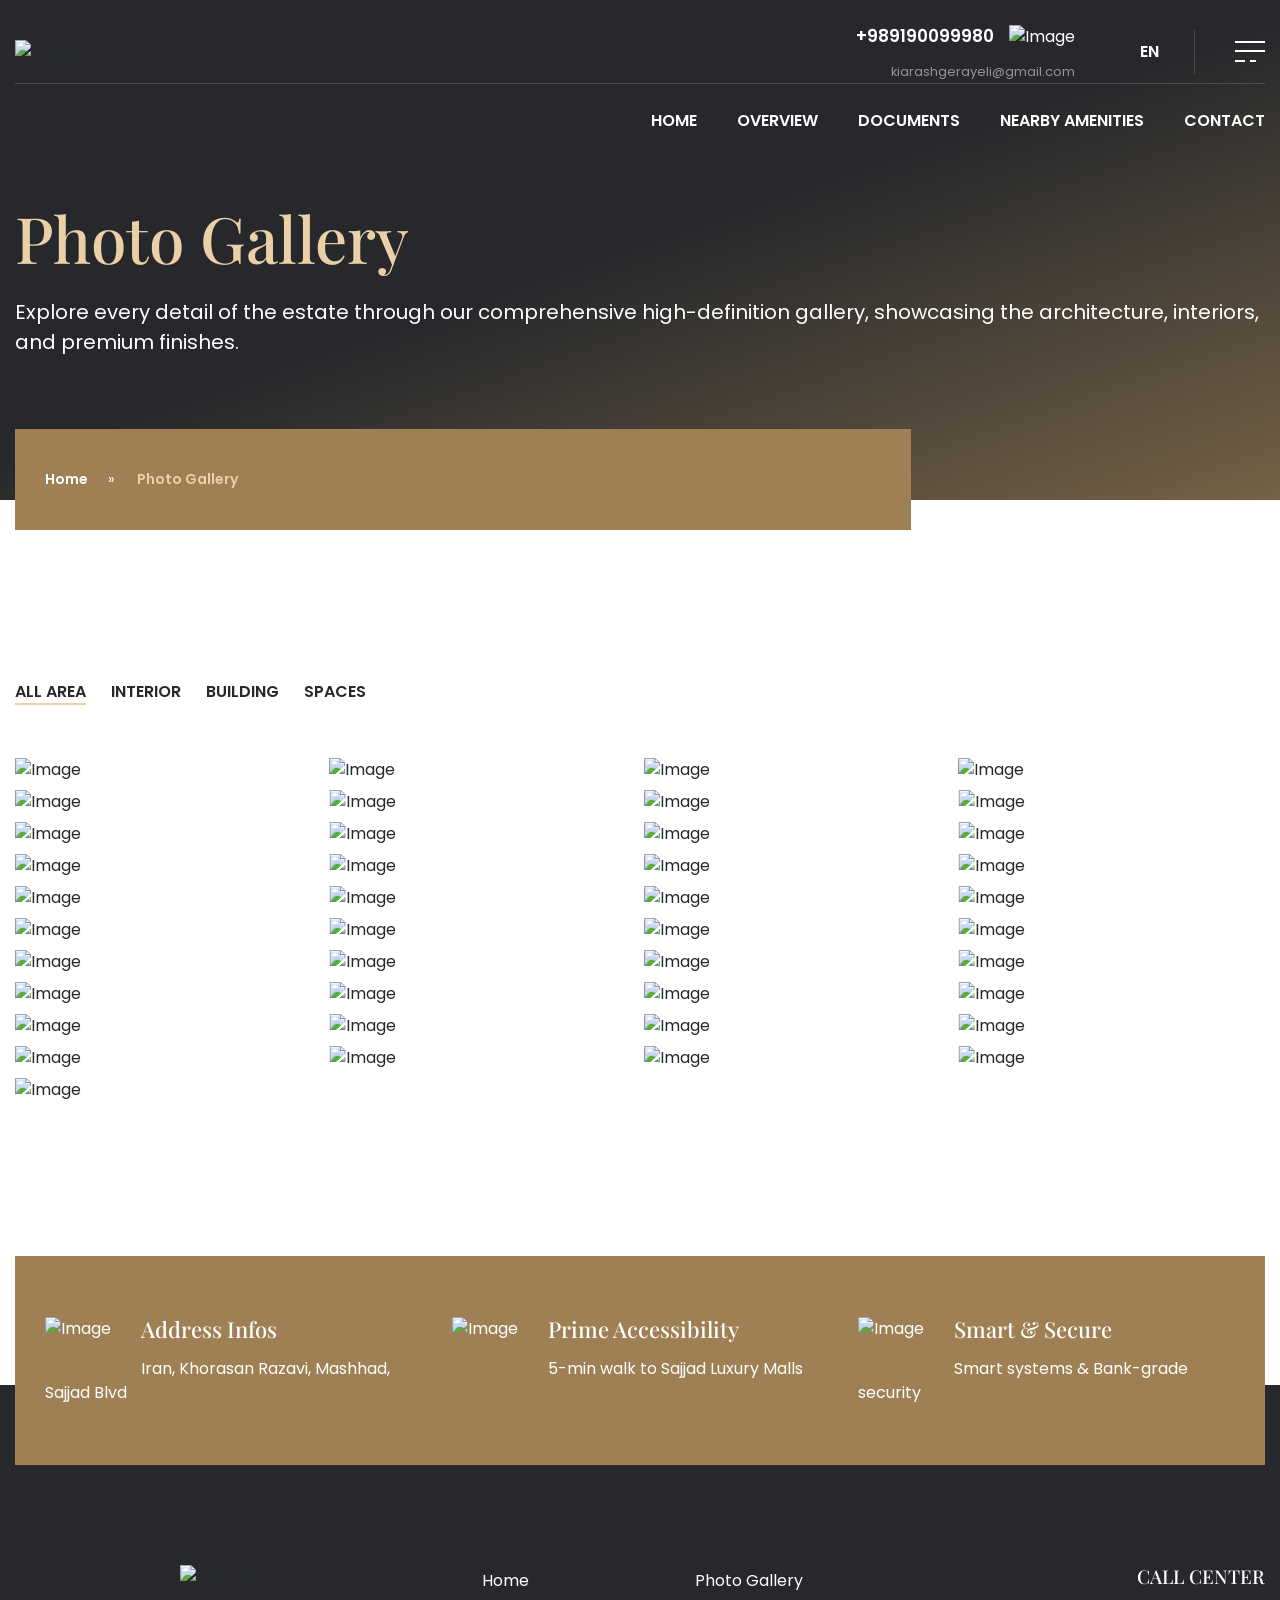
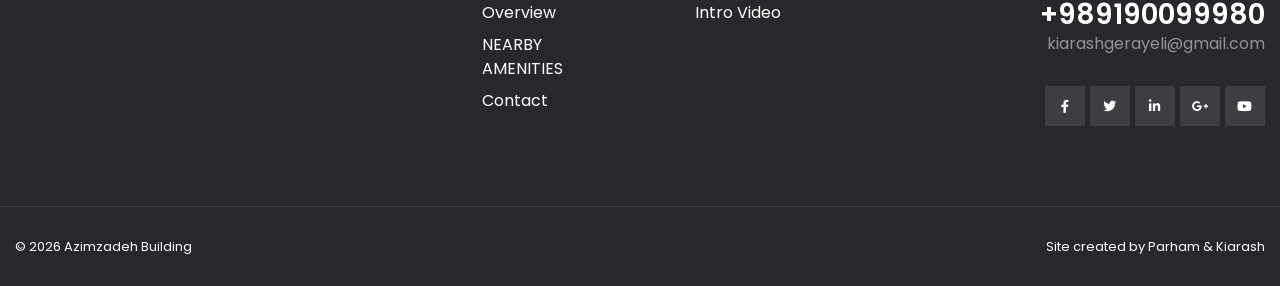
==== gallery/index.html @ 750ecc9c "init project" ====
<!doctype html>
<html lang="en">
  <head>
    <meta charset="utf-8" />
    <meta
      name="viewport"
      content="width=device-width, initial-scale=1, shrink-to-fit=no"
    />
    <meta name="format-detection" content="telephone=no" />
    <meta name="theme-color" content="#282828" />
    <title>
      Azimzadeh Building | Luxury 4 Bedroom Duplex House in Sajjad Blvd, Mashhad
    </title>
    <meta name="author" content="Azimzadeh Building" />
    <meta
      name="description"
      content="520m² luxury duplex house in Sajjad Blvd, Mashhad. 4 bedrooms, Jacuzzi, spa, steam & dry sauna, private gym, roof garden, elevator, BMS smart system, CCTV, double glazed windows and premium European materials."
    />
    <meta
      name="keywords"
      content="خانه لوکس مشهد, خانه در بلوار سجاد, دوبلکس لاکچری مشهد, ویلا چهار خوابه مشهد, املاک لوکس مشهد, خانه هوشمند BMS, خانه با جکوزی و سونا, روف گاردن مشهد, خرید خانه در سجاد, Luxury house Mashhad, Sajjad Blvd duplex, Mashhad real estate"
    />

    <!-- FAVICON FILES -->
    <link
      rel="icon"
      type="image/png"
      href="ico/favicon-96x96.png"
      sizes="96x96"
    />
    <link rel="icon" type="image/svg+xml" href="ico/favicon.svg" />
    <link rel="shortcut icon" href="ico/favicon.ico" />
    <link
      rel="apple-touch-icon"
      sizes="180x180"
      href="ico/apple-touch-icon.png"
    />
    <meta name="apple-mobile-web-app-title" content="Azimzadeh Building" />
    <link rel="manifest" href="ico/site.webmanifest" />

    <!-- CSS FILES -->
    <link rel="stylesheet" href="/css/fontawesome.min.css" />
    <link rel="stylesheet" href="/css/animate.min.css" />
    <link rel="stylesheet" href="/css/fancybox.min.css" />
    <link rel="stylesheet" href="/css/odometer.min.css" />
    <link rel="stylesheet" href="/css/swiper.min.css" />
    <link rel="stylesheet" href="/css/bootstrap.min.css" />
    <link rel="stylesheet" href="/css/style.css" />
  </head>
  <body>
    <div class="preloader">
      <div class="layer"></div>
      <!-- end layer -->
      <div class="inner">
        <figure><img src="/images/preloader.gif" alt="Image" /></figure>
        <p>
          <span class="text-rotater" data-text="Azimzadeh Building"
            >Loading</span
          >
        </p>
      </div>
      <!-- end inner -->
    </div>
    <!-- end prelaoder -->
    <div class="transition-overlay">
      <div class="layer"></div>
    </div>
    <!-- end transition-overlay -->

    <div class="side-navigation">
      <div class="menu">
        <ul>
          <li><a href="/">HOME</a></li>
          <li><a href="/overview/">OVERVIEW</a></li>
          <li>
            <a href="#">DOCUMENTS</a>
            <ul>
              <li><a href="/gallery/">Photo Gallery</a></li>
              <li><a href="/intro_video/">Intro Video</a></li>
            </ul>
          </li>
          <li><a href="/nearby_amenities/">NEARBY AMENITIES</a></li>
          <li><a href="/contact/">CONTACT</a></li>
        </ul>
      </div>
      <!-- end menu -->
      <div class="side-content">
        <figure class="text-center">
          <img
            src="/images/logo_azimzadeh_transparent_white.png"
            style="width: 200px; height: 200px"
            alt="Image"
          />
        </figure>
        <address>Iran, Khorasan Razavi, Mashhad, Sajjad Blvd</address>
        <h6>+989190099980</h6>
        <p><a>kiarashgerayeli@gmail.com</a></p>
        <ul class="social-media">
          <li>
            <a href="#"><i class="fab fa-facebook-f"></i></a>
          </li>
          <li>
            <a href="#"><i class="fab fa-twitter"></i></a>
          </li>
          <li>
            <a href="#"><i class="fab fa-linkedin-in"></i></a>
          </li>
          <li>
            <a href="#"><i class="fab fa-google-plus-g"></i></a>
          </li>
          <li>
            <a href="#"><i class="fab fa-youtube"></i></a>
          </li>
        </ul>
        <small>© 2026 Azimzadeh Building</small>
      </div>
      <!-- end side-content -->
    </div>
    <!-- end side-navigation -->
    <nav class="navbar">
      <div class="container">
        <div class="upper-side pb-0">
          <div class="logo">
            <a href="/"
              ><img
                src="/images/logo_azimzadeh_transparent_white.png"
                style="width: 120px; height: 120px"
                alt="Image"
            /></a>
          </div>
          <!-- end logo -->
          <div class="phone-email">
            <img src="/images/icon-phone.png" alt="Image" />
            <h4>+989190099980</h4>
            <small><a>kiarashgerayeli@gmail.com</a></small>
          </div>
          <!-- end phone -->
          <div class="language"><a href="#">EN</a></div>
          <!-- end language -->
          <div class="hamburger">
            <span></span> <span></span> <span></span><span></span>
          </div>
          <!-- end hamburger -->
        </div>
        <!-- end upper-side -->
        <div class="menu">
          <ul>
            <li><a href="/">HOME</a></li>
            <li><a href="/overview/">OVERVIEW</a></li>
            <li>
              <a href="#">DOCUMENTS</a>
              <ul>
                <li><a href="/gallery/">Photo Gallery</a></li>
                <li><a href="/intro_video/">Intro Video</a></li>
              </ul>
            </li>
            <li><a href="/nearby_amenities/">NEARBY AMENITIES</a></li>
            <li><a href="/contact/">CONTACT</a></li>
          </ul>
        </div>
        <!-- end menu -->
      </div>
      <!-- end container -->
    </nav>
    <!-- end navbar -->

    <!-- end navbar -->
    <header
      class="page-header"
      data-background="/images/gallery-header.jpg"
      data-stellar-background-ratio="1.15"
    >
      <div class="container">
        <h1>Photo Gallery</h1>
        <p>
          Explore every detail of the estate through our comprehensive
          high-definition gallery, showcasing the architecture, interiors, and
          premium finishes.
        </p>
        <ol class="breadcrumb">
          <li class="breadcrumb-item"><a href="#">Home</a></li>
          <li class="breadcrumb-item active" aria-current="page">
            Photo Gallery
          </li>
        </ol>
      </div>
      <!-- end container -->
    </header>
    <!-- end page-header -->
    <section class="photo-gallery">
      <div class="container">
        <div class="row">
          <div class="col-12">
            <ul class="gallery-filter">
              <li>
                <a href="javascript:void(0);" data-filter="*" class="current"
                  >ALL AREA</a
                >
              </li>
              <li>
                <a href="javascript:void(0);" data-filter=".one">INTERIOR</a>
              </li>
              <li>
                <a href="javascript:void(0);" data-filter=".two">BUILDING</a>
              </li>
              <li>
                <a href="javascript:void(0);" data-filter=".three">SPACES</a>
              </li>
            </ul>
            <ul class="gallery">
              <li class="one">
                <a href="/images/buidling_images/inside-1.webp" data-fancybox
                  ><img
                    src="/images/buidling_images/inside-1.webp"
                    alt="Image"
                    loading="lazy"
                /></a>
              </li>
              <li class="two">
                <a href="/images/buidling_images/outside-1.webp" data-fancybox
                  ><img
                    src="/images/buidling_images/outside-1.webp"
                    alt="Image"
                    loading="lazy"
                /></a>
              </li>
              <li class="three">
                <a href="/images/buidling_images/bedroom-1.webp" data-fancybox
                  ><img
                    src="/images/buidling_images/bedroom-1.webp"
                    alt="Image"
                    loading="lazy"
                /></a>
              </li>
              <li class="one">
                <a href="/images/buidling_images/inside-2.webp" data-fancybox
                  ><img
                    src="/images/buidling_images/inside-2.webp"
                    alt="Image"
                    loading="lazy"
                /></a>
              </li>
              <li class="two">
                <a href="/images/buidling_images/outside-2.webp" data-fancybox
                  ><img
                    src="/images/buidling_images/outside-2.webp"
                    alt="Image"
                    loading="lazy"
                /></a>
              </li>
              <li class="three">
                <a href="/images/buidling_images/bathroom-1.webp" data-fancybox
                  ><img
                    src="/images/buidling_images/bathroom-1.webp"
                    alt="Image"
                    loading="lazy"
                /></a>
              </li>
              <li class="two">
                <a href="/images/buidling_images/outside-3.webp" data-fancybox
                  ><img
                    src="/images/buidling_images/outside-3.webp"
                    alt="Image"
                    loading="lazy"
                /></a>
              </li>
              <li class="one">
                <a href="/images/buidling_images/inside-3.webp" data-fancybox
                  ><img
                    src="/images/buidling_images/inside-3.webp"
                    alt="Image"
                    loading="lazy"
                /></a>
              </li>
              <li class="three">
                <a
                  href="/images/buidling_images/powerhouese-1.webp"
                  data-fancybox
                  ><img
                    src="/images/buidling_images/powerhouese-1.webp"
                    alt="Image"
                    loading="lazy"
                /></a>
              </li>
              <li class="three">
                <a
                  href="/images/buidling_images/powerhouese-2.webp"
                  data-fancybox
                  ><img
                    src="/images/buidling_images/powerhouese-2.webp"
                    alt="Image"
                    loading="lazy"
                /></a>
              </li>
              <li class="one">
                <a href="/images/buidling_images/inside-4.webp" data-fancybox
                  ><img
                    src="/images/buidling_images/inside-4.webp"
                    alt="Image"
                    loading="lazy"
                /></a>
              </li>
              <li class="two">
                <a href="/images/buidling_images/outside-4.webp" data-fancybox
                  ><img
                    src="/images/buidling_images/outside-4.webp"
                    alt="Image"
                    loading="lazy"
                /></a>
              </li>
              <li class="three">
                <a href="/images/buidling_images/bedroom-2.webp" data-fancybox
                  ><img
                    src="/images/buidling_images/bedroom-2.webp"
                    alt="Image"
                    loading="lazy"
                /></a>
              </li>
              <li class="three">
                <a href="/images/buidling_images/kitchen-1.webp" data-fancybox
                  ><img
                    src="/images/buidling_images/kitchen-1.webp"
                    alt="Image"
                    loading="lazy"
                /></a>
              </li>
              <li class="three">
                <a href="/images/buidling_images/kitchen-2.webp" data-fancybox
                  ><img
                    src="/images/buidling_images/kitchen-2.webp"
                    alt="Image"
                    loading="lazy"
                /></a>
              </li>
              <li class="one">
                <a href="/images/buidling_images/inside-5.webp" data-fancybox
                  ><img
                    src="/images/buidling_images/inside-5.webp"
                    alt="Image"
                    loading="lazy"
                /></a>
              </li>
              <li class="two">
                <a href="/images/buidling_images/outside-5.webp" data-fancybox
                  ><img
                    src="/images/buidling_images/outside-5.webp"
                    alt="Image"
                    loading="lazy"
                /></a>
              </li>
              <li class="one">
                <a href="/images/buidling_images/inside-6.webp" data-fancybox
                  ><img
                    src="/images/buidling_images/inside-6.webp"
                    alt="Image"
                    loading="lazy"
                /></a>
              </li>
              <li class="three">
                <a href="/images/buidling_images/bathroom-2.webp" data-fancybox
                  ><img
                    src="/images/buidling_images/bathroom-2.webp"
                    alt="Image"
                    loading="lazy"
                /></a>
              </li>
              <li class="three">
                <a href="/images/buidling_images/parking-1.webp" data-fancybox
                  ><img
                    src="/images/buidling_images/parking-1.webp"
                    alt="Image"
                    loading="lazy"
                /></a>
              </li>
              <li class="three">
                <a href="/images/buidling_images/balcony-1.webp" data-fancybox
                  ><img
                    src="/images/buidling_images/balcony-1.webp"
                    alt="Image"
                    loading="lazy"
                /></a>
              </li>
              <li class="one">
                <a href="/images/buidling_images/inside-7.webp" data-fancybox
                  ><img
                    src="/images/buidling_images/inside-7.webp"
                    alt="Image"
                    loading="lazy"
                /></a>
              </li>
              <li class="two">
                <a href="/images/buidling_images/outside-6.webp" data-fancybox
                  ><img
                    src="/images/buidling_images/outside-6.webp"
                    alt="Image"
                    loading="lazy"
                /></a>
              </li>
              <li class="two">
                <a href="/images/buidling_images/outside-7.webp" data-fancybox
                  ><img
                    src="/images/buidling_images/outside-7.webp"
                    alt="Image"
                    loading="lazy"
                /></a>
              </li>
              <li class="one">
                <a href="/images/buidling_images/inside-8.webp" data-fancybox
                  ><img
                    src="/images/buidling_images/inside-8.webp"
                    alt="Image"
                    loading="lazy"
                /></a>
              </li>
              <li class="two">
                <a href="/images/buidling_images/outside-8.webp" data-fancybox
                  ><img
                    src="/images/buidling_images/outside-8.webp"
                    alt="Image"
                    loading="lazy"
                /></a>
              </li>
              <li class="one">
                <a href="/images/buidling_images/inside-9.webp" data-fancybox
                  ><img
                    src="/images/buidling_images/inside-9.webp"
                    alt="Image"
                    loading="lazy"
                /></a>
              </li>
              <li class="two">
                <a href="/images/buidling_images/outside-9.webp" data-fancybox
                  ><img
                    src="/images/buidling_images/outside-9.webp"
                    alt="Image"
                    loading="lazy"
                /></a>
              </li>
              <li class="one">
                <a href="/images/buidling_images/inside-10.webp" data-fancybox
                  ><img
                    src="/images/buidling_images/inside-10.webp"
                    alt="Image"
                    loading="lazy"
                /></a>
              </li>
              <li class="two">
                <a href="/images/buidling_images/outside-10.webp" data-fancybox
                  ><img
                    src="/images/buidling_images/outside-10.webp"
                    alt="Image"
                    loading="lazy"
                /></a>
              </li>
              <li class="one">
                <a href="/images/buidling_images/inside-11.webp" data-fancybox
                  ><img
                    src="/images/buidling_images/inside-11.webp"
                    alt="Image"
                    loading="lazy"
                /></a>
              </li>
              <li class="two">
                <a href="/images/buidling_images/outside-11.webp" data-fancybox
                  ><img
                    src="/images/buidling_images/outside-11.webp"
                    alt="Image"
                    loading="lazy"
                /></a>
              </li>
              <li class="one">
                <a href="/images/buidling_images/inside-12.webp" data-fancybox
                  ><img
                    src="/images/buidling_images/inside-12.webp"
                    alt="Image"
                    loading="lazy"
                /></a>
              </li>
              <li class="two">
                <a href="/images/buidling_images/outside-12.webp" data-fancybox
                  ><img
                    src="/images/buidling_images/outside-12.webp"
                    alt="Image"
                    loading="lazy"
                /></a>
              </li>
              <li class="one">
                <a href="/images/buidling_images/inside-13.webp" data-fancybox
                  ><img
                    src="/images/buidling_images/inside-13.webp"
                    alt="Image"
                    loading="lazy"
                /></a>
              </li>
              <li class="two">
                <a href="/images/buidling_images/outside-13.webp" data-fancybox
                  ><img
                    src="/images/buidling_images/outside-13.webp"
                    alt="Image"
                    loading="lazy"
                /></a>
              </li>
              <li class="two">
                <a href="/images/buidling_images/outside-16.webp" data-fancybox
                  ><img
                    src="/images/buidling_images/outside-16.webp"
                    alt="Image"
                    loading="lazy"
                /></a>
              </li>
              <li class="one">
                <a href="/images/buidling_images/inside-14.webp" data-fancybox
                  ><img
                    src="/images/buidling_images/inside-14.webp"
                    alt="Image"
                    loading="lazy"
                /></a>
              </li>
              <li class="two">
                <a href="/images/buidling_images/outside-14.webp" data-fancybox
                  ><img
                    src="/images/buidling_images/outside-14.webp"
                    alt="Image"
                    loading="lazy"
                /></a>
              </li>
              <li class="one">
                <a href="/images/buidling_images/inside-15.webp" data-fancybox
                  ><img
                    src="/images/buidling_images/inside-15.webp"
                    alt="Image"
                    loading="lazy"
                /></a>
              </li>
              <li class="two">
                <a href="/images/buidling_images/outside-15.webp" data-fancybox
                  ><img
                    src="/images/buidling_images/outside-15.webp"
                    alt="Image"
                    loading="lazy"
                /></a>
              </li>
            </ul>
          </div>
          <!-- end col-12 -->
        </div>
        <!-- end row -->
      </div>
      <!-- end container -->
    </section>
    <!-- end photo-gallery -->
    <section class="footer-bar">
      <div class="container">
        <div class="inner wow fadeIn">
          <div class="row">
            <div class="col-lg-4 wow fadeInUp" data-wow-delay="0.05s">
              <figure>
                <img src="/images/footer-icon01.png" alt="Image" />
              </figure>
              <h3>Address Infos</h3>
              <p>Iran, Khorasan Razavi, Mashhad, Sajjad Blvd</p>
            </div>
            <!-- end col-4 -->
            <div class="col-lg-4 wow fadeInUp" data-wow-delay="0.10s">
              <figure>
                <img src="/images/footer-icon02.png" alt="Image" />
              </figure>
              <h3>Prime Accessibility</h3>
              <p>5-min walk to Sajjad Luxury Malls</p>
            </div>
            <!-- end col-4 -->
            <div class="col-lg-4 wow fadeInUp" data-wow-delay="0.15s">
              <figure>
                <img src="/images/footer-icon03.png" alt="Image" />
              </figure>
              <h3>Smart & Secure</h3>
              <p>Smart systems & Bank-grade security</p>
            </div>
            <!-- end col-4 -->
          </div>
          <!-- end row -->
        </div>
        <!-- end inner -->
      </div>
      <!-- end container -->
    </section>
    <!-- end footer-bar -->

    <footer class="footer">
      <div class="container">
        <div class="row">
          <div class="col-lg-4 wow fadeInUp text-center" data-wow-delay="0.05s">
            <img
              src="/images/logo_azimzadeh_transparent_white.png"
              style="width: 250px; height: 250px"
              alt="Image"
              class="logo"
            />
            <!-- end select-box -->
          </div>
          <!-- end col-4 -->
          <div class="col-lg-2 col-md-6 wow fadeInUp" data-wow-delay="0.10s">
            <ul class="footer-menu">
              <li><a href="/">Home</a></li>
              <li><a href="/overview/">Overview</a></li>
              <li><a href="/nearby_amenities/">NEARBY AMENITIES</a></li>
              <li><a href="/contact/">Contact</a></li>
            </ul>
          </div>
          <!-- end col-2 -->
          <div class="col-lg-2 col-md-6 wow fadeInUp" data-wow-delay="0.15s">
            <ul class="footer-menu">
              <li><a href="/gallery/">Photo Gallery</a></li>
              <li><a href="/intro_video/">Intro Video</a></li>
            </ul>
          </div>
          <!-- end col-2 -->
          <div class="col-lg-4 wow fadeInUp" data-wow-delay="0.20s">
            <div class="contact-box">
              <h5>CALL CENTER</h5>
              <h3>+989190099980</h3>
              <p><a>kiarashgerayeli@gmail.com</a></p>
              <ul>
                <li>
                  <a href="#"><i class="fab fa-facebook-f"></i></a>
                </li>
                <li>
                  <a href="#"><i class="fab fa-twitter"></i></a>
                </li>
                <li>
                  <a href="#"><i class="fab fa-linkedin-in"></i></a>
                </li>
                <li>
                  <a href="#"><i class="fab fa-google-plus-g"></i></a>
                </li>
                <li>
                  <a href="#"><i class="fab fa-youtube"></i></a>
                </li>
              </ul>
            </div>
            <!-- end contact-box -->
          </div>
          <!-- end col-4 -->
          <div class="col-12">
            <span class="copyright">© 2026 Azimzadeh Building</span>
            <span class="creation"
              >Site created by <a>Parham & Kiarash</a></span
            >
          </div>
          <!-- end col-12 -->
        </div>
        <!-- end row -->
      </div>
      <!-- end container -->
    </footer>
    <!-- end footer -->

    <!-- JS FILES -->
    <script src="/js/jquery.min.js"></script>
    <script src="/js/popper.min.js"></script>
    <script src="/js/bootstrap.min.js"></script>
    <script src="/js/swiper.min.js"></script>
    <script src="/js/fancybox.min.js"></script>
    <script src="/js/odometer.min.js"></script>
    <script src="/js/wow.min.js"></script>
    <script src="/js/text-rotater.js"></script>
    <script src="/js/jquery.stellar.js"></script>
    <script src="/js/isotope.min.js"></script>
    <script src="/js/scripts.js"></script>
  </body>
</html>
---- css/style.css ----
@charset "UTF-8";
/*

@Author: Themezinho
@URL: http://www.themezinho.net

This file contains the styling for the actual theme, this
is the file you need to edit to change the look of the
theme.


// Table of contents //

	01.	GOOGLE FONTS
	02.	BODY
	03.	CUSTOM CLASSES
	04. FORM ELEMENTS
	05.	SECTIONS
	06.	HTML TAGS
	07.	LINKS
	08.	MODAL
	09.	PAGINATION
	10. PRELOADER
	11.	TRANSITION OVERLAY
	12.	SANDWICH BUTTON
	13.	SCROLL DOWN
	14.	NAVIGATION MENU
	15.	HEADER
	16.	SOCIAL MEDIA
	17.	NAVBAR
	18.	SLIDER
	19.	PAGE HEADER
	20.	VIDEO BG
	21.	WORKS
	22.	FEATURES CONTENT
	23.	LISTING CONTENT
	24.	FULL MEDIA CONTENT
	25.	INTRODUCTION
	26. OUR TEAM
	27.	NEWS
	28.	SAY HELLO
	29.	LOGOS
	30.	FOOTER
	31.	RESPONSIVE TABLET FIXES
	32. REPSONSIVE MOBILE FIXES



*/
/* GOOGLE FONTS */
@import url("https://fonts.googleapis.com/css?family=Playfair+Display|Poppins:300,400,600,800&display=swap&subset=latin-ext");
/* BODY */
* {
  outline: none !important;
}

body {
  margin: 0;
  padding: 0;
  font-family: "Poppins", sans-serif;
  color: #26282b;
  -webkit-font-smoothing: antialiased;
  text-rendering: optimizeLegibility;
  -moz-osx-font-smoothing: grayscale;
}

/* HTML ELEMENT */
img {
  max-width: 100%;
}

/* CUSTOM CLASSES */
.overflow {
  overflow: hidden;
}

/* LINKS */
a {
  -webkit-transition: 0.25s ease-in-out;
  -moz-transition: 0.25s ease-in-out;
  -ms-transition: 0.25s ease-in-out;
  -o-transition: 0.25s ease-in-out;
  transition: 0.25s ease-in-out;
  color: #26282b;
}

a:hover {
  text-decoration: underline;
}

/* CUSTOM CONTAINER */
.container {
  max-width: 1280px;
}

/* FORM ELEMENTS */
input[type=text] {
  width: 100%;
  height: 54px;
  border: 1px solid #eee;
  padding: 0 20px;
}

textarea {
  width: 100%;
  height: 160px;
  border: 1px solid #eee;
  padding: 15px 20px;
}

button[type=submit] {
  height: 54px;
  border: none;
  background: #9f8054;
  color: #fff;
  padding: 0 30px;
  font-size: 13px;
  font-weight: 600;
  text-transform: uppercase;
}

/* ODOMETER */
.odometer {
  line-height: 1;
}

.odometer.odometer-auto-theme, .odometer.odometer-theme-car {
  padding: 0;
}

.odometer.odometer-auto-theme .odometer-digit, .odometer.odometer-theme-car .odometer-digit {
  padding: 0;
}

.odometer.odometer-auto-theme .odometer-digit .odometer-digit-inner, .odometer.odometer-theme-car .odometer-digit .odometer-digit-inner {
  left: 0;
}

/* ACCORDION */
.accordion {
  width: 100%;
  float: left;
  background: #fff;
  padding: 0;
}
.accordion .card {
  background: none;
  border-radius: 0;
  margin-top: -1px;
  border: 1px solid #eaebee;
}
.accordion .card .card-header {
  background: none;
  padding: 0;
  border-bottom: none;
}
.accordion .card .card-header a {
  width: 100%;
  float: left;
  font-weight: 500;
  padding: 20px 25px;
  color: #26282b;
  font-weight: 600;
}
.accordion .card .card-header a:before {
  content: "+";
  float: left;
  text-align: center;
  margin-right: 8px;
  color: #26282b;
  font-weight: 600;
}
.accordion .card .card-header a:hover {
  color: #9f8054;
  text-decoration: none;
}
.accordion .card .card-body {
  width: 100%;
  border-top: 1px solid #eee;
  line-height: 26px;
}
.accordion .card [aria-expanded=true] {
  color: #9f8054 !important;
}
.accordion .card [aria-expanded=true]:before {
  content: "-" !important;
  color: #9f8054 !important;
}

/* PAGINATION */
.pagination {
  display: flex;
}
.pagination .page-item {
  display: inline-block;
  margin-right: 6px;
}
.pagination .page-item.active .page-link {
  background: #9f8054;
  color: #fff;
  border-color: transparent;
  position: relative;
  z-index: 2;
}
.pagination .page-item.active .page-link:hover {
  background: #9f8054;
  border-color: transparent;
  color: #fff;
}
.pagination .page-item .page-link {
  display: inline-block;
  border-radius: 0 !important;
  padding: 15px 20px;
  color: #26282b;
  font-weight: 600;
  font-size: 13px;
  border: 1px solid #dee2e6;
  line-height: 1;
}
.pagination .page-item .page-link:hover {
  background: none;
  border-color: #dee2e6;
  color: #9f8054;
}

/* GALLERY SLIDER*/
.gallery-container {
  width: 100%;
  display: flex;
  flex-wrap: wrap;
  overflow: hidden;
  position: relative;
  text-align: center;
  margin: 30px 0;
  background: #26282b;
}
.gallery-container .swiper-wrapper {
  width: 100%;
  float: left;
  position: relative;
}
.gallery-container .swiper-slide {
  width: 80%;
  margin: 0;
  opacity: 0.6;
}
.gallery-container .swiper-slide.swiper-slide-active {
  width: 80%;
  opacity: 1;
}
.gallery-container .swiper-slide img {
  width: 100%;
}
.gallery-container .gallery-pagination {
  bottom: 20px;
  position: absolute;
  z-index: 2;
}
.gallery-container .gallery-pagination .swiper-pagination-bullet {
  background: #fff;
  opacity: 0.5;
}
.gallery-container .gallery-pagination .swiper-pagination-bullet.swiper-pagination-bullet-active {
  background: #ebcfa7;
  opacity: 1;
}

/* VIDEO BG */
.video-bg {
  width: 100%;
  height: 100%;
  position: absolute;
  left: 0;
  top: 0;
  overflow: hidden;
  background: #26282b;
  background: -moz-linear-gradient(161deg, #26282b 0%, #26282b 49%, #9f8054 100%);
  background: -webkit-linear-gradient(161deg, #26282b 0%, #26282b 49%, #9f8054 100%);
  background: linear-gradient(161deg, #26282b 0%, #26282b 49%, #9f8054 100%);
  filter: progid:DXImageTransform.Microsoft.gradient(startColorstr="#26282b",endColorstr="#9f8054",GradientType=1);
}
.video-bg video {
  min-width: 100%;
  min-height: 100%;
  float: left;
  opacity: 0.15;
}

/* NAV PILLS */
.nav-pills {
  width: 100%;
  display: flex;
  flex-wrap: wrap;
  margin-bottom: 40px;
}
.nav-pills .nav-item {
  display: inline-block;
  margin-right: 30px;
}
.nav-pills .nav-item:last-child {
  margin-right: 0;
}
.nav-pills .nav-item .nav-link {
  background: none;
  color: #26282b;
  border-bottom: 2px solid transparent;
  padding: 4px 0;
  border-radius: 0;
  font-weight: 600;
  font-size: 14px;
}
.nav-pills .nav-item .nav-link.active {
  border-bottom: 2px solid #26282b;
}

/* BREADCRUMB */
.breadcrumb {
  width: 100%;
  padding: 0;
  border-radius: 0;
  background: none;
}
.breadcrumb .breadcrumb-item {
  display: inline-block;
  font-size: 14px;
  font-weight: 600;
  padding: 0;
}
.breadcrumb .breadcrumb-item:first-child:before {
  display: none;
}
.breadcrumb .breadcrumb-item:before {
  content: "»";
  color: #fff;
  font-weight: 400;
  padding: 0 20px;
}
.breadcrumb .breadcrumb-item.active {
  color: #ebcfa7;
}
.breadcrumb .breadcrumb-item a {
  color: #fff;
}

/* HAMBURGER */
.hamburger {
  position: relative;
  cursor: pointer;
  -webkit-transform: rotate(0deg);
  -moz-transform: rotate(0deg);
  -o-transform: rotate(0deg);
  transform: rotate(0deg);
  transition-duration: 500ms;
  -webkit-transition-duration: 500ms;
  transition-timing-function: cubic-bezier(0.86, 0, 0.07, 1);
  -webkit-transition-timing-function: cubic-bezier(0.86, 0, 0.07, 1);
}
.hamburger span {
  display: block;
  height: 2px;
  width: 30px;
  background: #fff;
  opacity: 1;
  position: absolute;
  left: 0;
  -webkit-transform: rotate(0deg);
  -moz-transform: rotate(0deg);
  -o-transform: rotate(0deg);
  transform: rotate(0deg);
  -webkit-transition: 0.25s ease-in-out;
  -moz-transition: 0.25s ease-in-out;
  -o-transition: 0.25s ease-in-out;
  transition: 0.25s ease-in-out;
}
.hamburger span:nth-child(1) {
  top: 0;
}
.hamburger span:nth-child(2) {
  top: 9px;
}
.hamburger span:nth-child(3) {
  width: 10px;
  top: 19px;
}
.hamburger span:nth-child(4) {
  width: 6px;
  top: 19px;
  left: 15px;
}
.hamburger.open {
  margin: 0;
}
.hamburger.open span:nth-child(1) {
  top: 9px;
  -webkit-transform: rotate(135deg);
  -moz-transform: rotate(135deg);
  -o-transform: rotate(135deg);
  transform: rotate(135deg);
}
.hamburger.open span:nth-child(2) {
  opacity: 0;
  left: 20px;
}
.hamburger.open span:nth-child(3) {
  width: 30px;
  top: 9px;
  -webkit-transform: rotate(-135deg);
  -moz-transform: rotate(-135deg);
  -o-transform: rotate(-135deg);
  transform: rotate(-135deg);
}
.hamburger.open span:nth-child(4) {
  opacity: 0;
  left: 20px;
}
.hamburger:hover span:nth-child(4) {
  width: 20px;
  left: 10px;
}

/* PRELAODER */
.preloader {
  width: 100%;
  height: 100vh;
  display: flex;
  flex-direction: column;
  justify-content: center;
  position: fixed;
  right: 0;
  top: 0;
  z-index: 12;
  background: #ebcfa7;
  -webkit-transition: all 0.5s ease;
  -moz-transition: all 0.5s ease;
  transition: all 0.5s ease;
  transition-duration: 700ms;
  -webkit-transition-duration: 700ms;
  transition-timing-function: cubic-bezier(0.86, 0, 0.07, 1);
  -webkit-transition-timing-function: cubic-bezier(0.86, 0, 0.07, 1);
  transition-delay: 0.95s;
  overflow: hidden;
}
.preloader * {
  -webkit-transition: all 0.5s ease;
  -moz-transition: all 0.5s ease;
  transition: all 0.5s ease;
  transition-duration: 700ms;
  -webkit-transition-duration: 700ms;
  transition-timing-function: cubic-bezier(0.86, 0, 0.07, 1);
  -webkit-transition-timing-function: cubic-bezier(0.86, 0, 0.07, 1);
}
.preloader .layer {
  width: 100%;
  height: 100vh;
  position: absolute;
  left: 0;
  top: 0;
  background: #333;
  transition-delay: 0.3s;
}
.preloader .inner {
  display: inline-block;
  text-align: center;
  position: relative;
  z-index: 2;
}
.preloader .inner figure {
  display: block;
  margin-bottom: 10px;
  transition-delay: 0.1s;
}
.preloader .inner figure img {
  height: 60px;
}
.preloader .inner p {
  font-weight: 600;
  color: #fff;
  font-size: 13px;
  display: block;
}

/* TRANSITION OVERLAY */
.transition-overlay {
  width: 100%;
  height: 100vh;
  position: fixed;
  left: -100%;
  top: 0;
  z-index: 12;
  background: #ebcfa7;
  -webkit-transition: all 0.5s ease;
  -moz-transition: all 0.5s ease;
  transition: all 0.5s ease;
  transition-duration: 700ms;
  -webkit-transition-duration: 700ms;
  transition-timing-function: cubic-bezier(0.86, 0, 0.07, 1);
  -webkit-transition-timing-function: cubic-bezier(0.86, 0, 0.07, 1);
  overflow: hidden;
}
.transition-overlay .layer {
  width: 100%;
  height: 100vh;
  position: absolute;
  right: -100%;
  top: 0;
  background: #333;
  -webkit-transition: all 0.5s ease;
  -moz-transition: all 0.5s ease;
  transition: all 0.5s ease;
  transition-duration: 700ms;
  -webkit-transition-duration: 700ms;
  transition-timing-function: cubic-bezier(0.86, 0, 0.07, 1);
  -webkit-transition-timing-function: cubic-bezier(0.86, 0, 0.07, 1);
  transition-delay: 0.6s;
}
.transition-overlay.active {
  left: 0;
}
.transition-overlay.active .layer {
  right: 0;
}

/* PAGE LOADED */
.page-loaded .preloader {
  right: -100%;
}

.page-loaded .preloader .inner figure {
  opacity: 0;
  transform: scale(1.5);
}

.page-loaded .preloader .inner p {
  transform: translateY(20px);
  opacity: 0;
}

.page-loaded .preloader .layer {
  left: -100%;
}

.page-loaded .navbar .container .upper-side {
  transform: translateY(0);
}

.page-loaded .navbar .container .menu {
  opacity: 1;
}

.page-loaded .slider .slider-container {
  transform: scale(1);
  opacity: 1;
}

/* SIDE NAVIGATION */
.side-navigation {
  width: 400px;
  max-width: 100%;
  height: 100vh;
  min-height: 400px;
  position: fixed;
  left: -100%;
  top: 0;
  background: #26282b;
  z-index: 10;
  box-shadow: 10px 10px 50px rgba(0, 0, 0, 0.2);
  color: #fff;
  font-size: 14px;
  padding: 0 40px;
  display: flex;
  flex-direction: column;
  justify-content: center;
  -webkit-transition: all 0.5s ease;
  -moz-transition: all 0.5s ease;
  transition: all 0.5s ease;
  transition-duration: 700ms;
  -webkit-transition-duration: 700ms;
  transition-timing-function: cubic-bezier(0.86, 0, 0.07, 1);
  -webkit-transition-timing-function: cubic-bezier(0.86, 0, 0.07, 1);
}
.side-navigation .menu {
  display: none;
  margin-bottom: 20px;
}
.side-navigation .menu ul {
  width: 100%;
  margin: 0;
  padding: 0;
}
.side-navigation .menu ul li {
  width: 100%;
  display: block;
  margin: 0;
  padding: 3px 0;
  list-style: none;
  position: relative;
}
.side-navigation .menu ul li ul {
  width: 100%;
  display: none;
  padding-left: 20px;
  margin-bottom: 10px;
}
.side-navigation .menu ul li ul li {
  display: block;
}
.side-navigation .menu ul li ul li a {
  font-size: 2vw;
}
.side-navigation .menu ul li a {
  display: inline-block;
  color: #fff;
  font-size: 3vw;
  font-weight: 600;
}
.side-navigation .menu ul li a:hover {
  color: #ebcfa7;
  text-decoration: none;
}
.side-navigation .side-content {
  width: 100%;
  display: block;
}
.side-navigation figure {
  display: block;
  margin-bottom: 30px;
}
.side-navigation figure img {
  height: 40px;
}
.side-navigation address {
  display: block;
  margin-bottom: 20px;
}
.side-navigation h6 {
  font-weight: 600;
  font-size: 20px;
}
.side-navigation p {
  display: block;
  margin-bottom: 30px;
}
.side-navigation p a {
  color: #fff;
}
.side-navigation .gallery {
  margin-bottom: 20px;
  padding: 0;
  margin-left: -5px;
  margin-right: -5px;
}
.side-navigation .gallery li {
  width: 33.33333%;
  float: left;
  margin: 0;
  padding: 0 5px;
  list-style: none;
}
.side-navigation .gallery li img {
  width: 100%;
}
.side-navigation .social-media {
  width: 100%;
  float: left;
  margin: 0;
  margin-bottom: 20px;
  padding: 0;
}
.side-navigation .social-media li {
  float: left;
  margin-left: 5px;
  padding: 0;
  list-style: none;
}
.side-navigation .social-media li a {
  width: 40px;
  height: 40px;
  float: left;
  text-align: center;
  line-height: 42px;
  font-size: 13px;
  color: #fff;
  background: rgba(255, 255, 255, 0.1);
}
.side-navigation .social-media li a:hover {
  color: #26282b;
  background: #ebcfa7;
}
.side-navigation.active {
  left: 0;
}

/* NAVBAR */
.navbar {
  width: 100%;
  padding: 0;
  position: absolute;
  left: 0;
  top: 0;
  z-index: 3;
}
.navbar .container {
  flex-direction: column;
}
.navbar .container .upper-side {
  width: 100%;
  display: flex;
  flex-wrap: wrap;
  padding: 20px 0;
  align-items: center;
  transform: translateY(-80px);
  -webkit-transition: all 0.5s ease;
  -moz-transition: all 0.5s ease;
  transition: all 0.5s ease;
  transition-duration: 700ms;
  -webkit-transition-duration: 700ms;
  transition-timing-function: cubic-bezier(0.86, 0, 0.07, 1);
  -webkit-transition-timing-function: cubic-bezier(0.86, 0, 0.07, 1);
  transition-delay: 1.2s;
}
.navbar .container .upper-side .logo {
  margin-left: 0;
}
.navbar .container .upper-side .logo img {
  height: 48px;
}
.navbar .container .upper-side .phone-email {
  margin-right: 0;
  margin-left: auto;
  margin-top: 5px;
  text-align: right;
  color: #fff;
}
.navbar .container .upper-side .phone-email img {
  float: right;
  height: 34px;
  margin-left: 15px;
}
.navbar .container .upper-side .phone-email h4 {
  margin-bottom: -5px;
  margin-top: 3px;
  font-size: 17px;
  font-weight: 600;
  display: -webkit-box;
  line-height: 1;
}
.navbar .container .upper-side .phone-email small {
  line-height: 1;
}
.navbar .container .upper-side .phone-email small a {
  opacity: 0.5;
  color: #fff;
}
.navbar .container .upper-side .phone-email small a:hover {
  text-decoration: none;
  color: #ebcfa7;
  opacity: 1;
}
.navbar .container .upper-side .language {
  margin-right: 40px;
  margin-left: 60px;
  padding: 10px 0;
  padding-right: 30px;
  border-right: 1px solid rgba(255, 255, 255, 0.15);
}
.navbar .container .upper-side .language a {
  display: inline-block;
  margin: 0 5px;
  color: #fff;
  font-weight: 600;
}
.navbar .container .upper-side .language a:hover {
  color: #ebcfa7;
  text-decoration: none;
}
.navbar .container .upper-side .hamburger {
  width: 30px;
  height: 21px;
  margin-right: 0;
}
.navbar .container .menu {
  width: 100%;
  display: flex;
  flex-wrap: wrap;
  border-top: 1px solid rgba(255, 255, 255, 0.15);
  -webkit-transition: all 0.5s ease;
  -moz-transition: all 0.5s ease;
  transition: all 0.5s ease;
  transition-duration: 700ms;
  -webkit-transition-duration: 700ms;
  transition-timing-function: cubic-bezier(0.86, 0, 0.07, 1);
  -webkit-transition-timing-function: cubic-bezier(0.86, 0, 0.07, 1);
  transition-delay: 1.4s;
  opacity: 0;
}
.navbar .container .menu ul {
  display: flex;
  flex-wrap: wrap;
  margin-left: auto;
  margin-right: 0;
  margin-top: -1px;
}
.navbar .container .menu ul li {
  margin: 0;
  margin-left: 40px;
  padding: 0;
  list-style: none;
  position: relative;
}
.navbar .container .menu ul li:hover ul {
  top: 100%;
  opacity: 1;
  visibility: visible;
}
.navbar .container .menu ul li ul {
  min-width: 220px;
  position: absolute;
  left: -35px;
  top: 120%;
  background: #26282b;
  margin: 0;
  padding: 25px 0;
  opacity: 0;
  visibility: hidden;
  -webkit-transition: 0.25s ease-in-out;
  -moz-transition: 0.25s ease-in-out;
  -ms-transition: 0.25s ease-in-out;
  -o-transition: 0.25s ease-in-out;
  transition: 0.25s ease-in-out;
}
.navbar .container .menu ul li ul:before {
  content: "";
  width: 0;
  height: 0;
  border-style: solid;
  border-width: 0 10px 10px 10px;
  border-color: transparent transparent #26282b transparent;
  position: absolute;
  left: 35px;
  top: -10px;
}
.navbar .container .menu ul li ul li {
  margin: 0;
  padding: 0 35px;
  white-space: nowrap;
}
.navbar .container .menu ul li ul li a {
  padding: 8px 0;
}
.navbar .container .menu ul li ul li a:hover {
  border-color: transparent;
}
.navbar .container .menu ul li a {
  color: #fff;
  display: inline-block;
  font-weight: 600;
  padding: 25px 0;
  border-top: 1px solid transparent;
}
.navbar .container .menu ul li a:hover {
  text-decoration: none;
  color: #ebcfa7;
  border-top: 1px solid #ebcfa7;
}

/* SLIDER */
.slider {
  width: 100%;
  height: 100vh;
  min-height: 600px;
  display: flex;
  flex-wrap: wrap;
  background: #26282b;
  overflow: hidden;
}
.slider .slider-container {
  width: 100%;
  height: 100%;
  display: flex;
  flex-wrap: wrap;
  overflow: hidden;
  -webkit-transition: all 0.5s ease;
  -moz-transition: all 0.5s ease;
  transition: all 0.5s ease;
  transition-duration: 700ms;
  -webkit-transition-duration: 700ms;
  transition-timing-function: cubic-bezier(0.86, 0, 0.07, 1);
  -webkit-transition-timing-function: cubic-bezier(0.86, 0, 0.07, 1);
  transform: scale(1.3);
  transition-delay: 1.25s;
  opacity: 0;
}
.slider .slider-container .swiper-slide {
  display: flex;
  flex-wrap: wrap;
  align-items: center;
  justify-content: center;
  align-content: center;
  background-size: auto 120%;
}
.slider .slider-container .swiper-slide:after {
  content: "";
  width: 100%;
  height: 100%;
  position: absolute;
  left: 0;
  top: 0;
  background: #26282b;
  background: -moz-linear-gradient(161deg, #26282b 0%, #26282b 49%, #9f8054 100%);
  background: -webkit-linear-gradient(161deg, #26282b 0%, #26282b 49%, #9f8054 100%);
  background: linear-gradient(161deg, #26282b 0%, #26282b 49%, #9f8054 100%);
  filter: progid:DXImageTransform.Microsoft.gradient(startColorstr="#26282b",endColorstr="#9f8054",GradientType=1);
  opacity: 0.65;
}
.slider .slider-container .swiper-slide .container {
  position: relative;
  z-index: 9;
  padding-left: 100px;
}
.slider .slider-container .swiper-slide .container h1 {
  font-size: 5vw;
  color: #fff;
  font-family: "Playfair Display", serif;
  color: #ebcfa7;
  margin-bottom: 20px;
}
.slider .slider-container .swiper-slide .container h1 span {
  display: inline-block;
  position: relative;
}
.slider .slider-container .swiper-slide .container h1 span:before {
  content: "";
  width: 247px;
  height: 70px;
  position: absolute;
  left: 0;
  top: 40px;
  background: url(../images/title-mark.png) center no-repeat;
  background-size: contain;
  z-index: -1;
}
.slider .slider-container .swiper-slide .container h2 {
  font-weight: 600;
  color: #fff;
  margin-bottom: 50px;
}
.slider .slider-container .swiper-slide .container a {
  height: 60px;
  line-height: 56px;
  float: left;
  color: #fff;
  font-size: 14px;
  font-weight: 600;
  padding-bottom: 10px;
  position: relative;
  border: 2px solid #ebcfa7;
  padding: 0 40px;
  box-shadow: 0 0 20px rgba(235, 207, 167, 0.4);
  -webkit-transition: 0.25s ease-in-out;
  -moz-transition: 0.25s ease-in-out;
  -ms-transition: 0.25s ease-in-out;
  -o-transition: 0.25s ease-in-out;
  transition: 0.25s ease-in-out;
}
.slider .slider-container .swiper-slide .container a i {
  margin-left: 10px;
}
.slider .slider-container .swiper-slide .container a:hover {
  text-decoration: none;
  background: #9f8054;
  border-color: #9f8054;
}
.slider .slider-container .swiper-slide .container figure {
  float: left;
  margin-left: 40px;
  margin-bottom: 0;
}
.slider .slider-container .swiper-slide .container figure img {
  height: 60px;
}
.slider .slider-container .inner-elements {
  width: 100%;
  position: absolute;
  left: 0;
  top: 0;
}
.slider .slider-container .inner-elements .container {
  position: relative;
  height: 100vh;
}
.slider .slider-container .inner-elements .container .social-media {
  width: 20px;
  position: absolute;
  left: 15px;
  top: calc(50% + 60px);
  transform: translateY(-50%);
  z-index: 4;
  text-align: center;
}
.slider .slider-container .inner-elements .container .social-media h6 {
  width: 120px;
  color: #fff;
  transform: rotate(90deg);
  transform-origin: left;
  margin-left: 9px;
  font-weight: 600;
  margin-bottom: 120px;
  font-size: 14px;
}
.slider .slider-container .inner-elements .container .social-media ul {
  margin: 0;
  padding: 0;
}
.slider .slider-container .inner-elements .container .social-media ul:before {
  content: "";
  width: 1px;
  height: 42px;
  background: #fff;
  display: inline-block;
  margin-bottom: 15px;
  margin-top: 10px;
}
.slider .slider-container .inner-elements .container .social-media ul li {
  margin: 0;
  padding: 3px 0;
  list-style: none;
}
.slider .slider-container .inner-elements .container .social-media ul li a {
  color: #fff;
  font-size: 12px;
}
.slider .slider-container .inner-elements .container .social-media ul li a:hover {
  color: #ebcfa7;
}
.slider .slider-container .inner-elements .container .pagination {
  width: auto;
  position: absolute;
  left: auto;
  right: 15px;
  bottom: 20px;
  z-index: 4;
  color: #fff;
  font-size: 14px;
  font-weight: 600;
  line-height: 50px;
}
.slider .slider-container .inner-elements .container .pagination .swiper-pagination-current {
  font-size: 40px;
  font-weight: 800;
  margin-right: 5px;
}
.slider .slider-container .inner-elements .container .pagination .swiper-pagination-total {
  font-size: 20px;
  margin-left: 5px;
}
.slider .slider-container .inner-elements .container .button-prev {
  width: 40px;
  position: absolute;
  right: 10px;
  top: calc(50% + 60px);
  z-index: 4;
  transform: rotate(90deg);
  -webkit-transition: 0.25s ease-in-out;
  -moz-transition: 0.25s ease-in-out;
  -ms-transition: 0.25s ease-in-out;
  -o-transition: 0.25s ease-in-out;
  transition: 0.25s ease-in-out;
  transform-origin: bottom;
  margin-top: -60px;
  font-weight: 600;
  color: #fff;
  font-size: 14px;
  line-height: 1;
  cursor: pointer;
}
.slider .slider-container .inner-elements .container .button-prev:hover {
  color: #ebcfa7;
}
.slider .slider-container .inner-elements .container .button-prev:after {
  content: "";
  width: 42px;
  height: 1px;
  background: #fff;
  position: absolute;
  right: calc(-100% - 20px);
  top: 5px;
}
.slider .slider-container .inner-elements .container .button-next {
  width: 40px;
  position: absolute;
  right: 10px;
  top: calc(50% + 60px);
  z-index: 4;
  transform: rotate(90deg);
  -webkit-transition: 0.25s ease-in-out;
  -moz-transition: 0.25s ease-in-out;
  -ms-transition: 0.25s ease-in-out;
  -o-transition: 0.25s ease-in-out;
  transition: 0.25s ease-in-out;
  transform-origin: bottom;
  margin-top: 60px;
  font-weight: 600;
  color: #fff;
  font-size: 14px;
  line-height: 1;
  cursor: pointer;
}
.slider .slider-container .inner-elements .container .button-next:hover {
  color: #ebcfa7;
}

/* PAGE HEADER */
.page-header {
  width: 100%;
  height: 500px;
  display: flex;
  flex-wrap: wrap;
  padding-top: 200px;
  background-color: #26282b;
  position: relative;
  margin-bottom: 30px;
}
.page-header:after {
  content: "";
  width: 100%;
  height: 100%;
  position: absolute;
  left: 0;
  top: 0;
  background: #26282b;
  background: -moz-linear-gradient(161deg, #26282b 0%, #26282b 49%, #9f8054 100%);
  background: -webkit-linear-gradient(161deg, #26282b 0%, #26282b 49%, #9f8054 100%);
  background: linear-gradient(161deg, #26282b 0%, #26282b 49%, #9f8054 100%);
  filter: progid:DXImageTransform.Microsoft.gradient(startColorstr="#26282b",endColorstr="#9f8054",GradientType=1);
  opacity: 0.65;
}
.page-header .container {
  position: relative;
  z-index: 2;
}
.page-header .container h1 {
  font-size: 5vw;
  color: #fff;
  font-family: "Playfair Display", serif;
  color: #ebcfa7;
  margin-bottom: 20px;
}
.page-header .container p {
  display: block;
  color: #fff;
  font-size: 20px;
  margin: 0;
}
.page-header .container .breadcrumb {
  position: absolute;
  left: 15px;
  bottom: -30px;
  background: #9f8054;
  width: 70%;
  padding: 40px 30px;
  padding-right: 60px;
  margin: 0;
}

/* INTRO */
.intro {
  width: 100%;
  display: flex;
  flex-wrap: wrap;
  position: relative;
  z-index: 2;
}
.intro figure {
  display: inline-block;
  margin-bottom: 0;
  margin-top: -20px;
  background: #ebcfa7;
  position: relative;
}
.intro figure .pattern-bg {
  width: 120%;
  height: 100%;
  position: absolute;
  left: 5%;
  top: -5%;
  background: url(../images/side-pattern-bg.png);
  background-size: contain;
}
.intro figure .holder {
  position: relative;
  width: 100%;
  float: left;
  display: block !important;
  transform: translate(85px, -65px);
}
.intro figure .holder img {
  box-shadow: 10px 10px 50px rgba(0, 0, 0, 0.2);
  width: 525px;
}
.intro .content-box {
  display: block;
  padding-left: 10%;
}
.intro .content-box b {
  display: block;
  font-size: 30px;
  font-weight: 800;
  opacity: 0.2;
}
.intro .content-box h4 {
  display: block;
  font-size: 30px;
  font-family: "Playfair Display", serif;
  margin-bottom: 15px;
}
.intro .content-box h4 span {
  color: #9f8054;
}
.intro .content-box h3 {
  font-weight: 600;
  margin-bottom: 30px;
}
.intro .content-box p {
  display: block;
  padding-right: 40%;
  margin-bottom: 30px;
}
.intro .content-box a {
  display: inline-block;
  color: #26282b;
  font-weight: 600;
}
.intro .content-box a img {
  height: 46px;
  margin-right: 15px;
}
.intro .content-box a:hover {
  color: #9f8054;
  text-decoration: none;
}

/* LOGOS */
.logos {
  width: 100%;
  display: flex;
  flex-wrap: wrap;
  padding: 100px 0;
}
.logos * {
  -webkit-transition: 0.25s ease-in-out;
  -moz-transition: 0.25s ease-in-out;
  -ms-transition: 0.25s ease-in-out;
  -o-transition: 0.25s ease-in-out;
  transition: 0.25s ease-in-out;
}
.logos .col-lg-2 {
  border-right: 1px dashed #eee;
}
.logos .col-lg-2:last-child {
  border-right: none;
}
.logos figure {
  width: 100%;
  margin: 0;
  position: relative;
}
.logos figure:hover img {
  opacity: 0;
  transform: scale(1.2);
}
.logos figure:hover h6 {
  opacity: 1;
  transform: scale(1);
}
.logos figure img {
  width: 100%;
}
.logos figure h6 {
  width: 100%;
  height: 20px;
  line-height: 20px;
  margin: 0;
  position: absolute;
  top: 50%;
  margin-top: -10px;
  text-align: center;
  opacity: 0;
  font-weight: 800;
  font-size: 13px;
  transform: scale(1.1);
}

/* BENEFITS */
.benefits {
  width: 100%;
  display: flex;
  flex-wrap: wrap;
  padding: 150px 0;
  background: #f9f9f9;
  text-align: center;
}
.benefits .col {
  border-right: 1px solid #eee;
  padding-top: 20px;
  padding-bottom: 20px;
}
.benefits .col:nth-child(odd) {
  margin-top: 50px;
}
.benefits .col:hover figure:after {
  opacity: 1;
}
.benefits .col:last-child {
  border-right: none;
}
.benefits b {
  display: block;
  font-size: 30px;
  font-weight: 800;
  opacity: 0.2;
}
.benefits h4 {
  display: block;
  font-size: 30px;
  font-family: "Playfair Display", serif;
  margin-bottom: 15px;
}
.benefits h4 span {
  color: #9f8054;
}
.benefits h3 {
  font-weight: 600;
  margin-bottom: 50px;
}
.benefits figure {
  display: block;
  margin-bottom: 20px;
  position: relative;
}
.benefits figure:after {
  content: "";
  width: 70px;
  height: 70px;
  position: absolute;
  left: 50%;
  top: 0;
  background: #ebcfa7;
  border-radius: 50%;
  opacity: 0;
  z-index: 0;
  margin-left: -35px;
}
.benefits figure img {
  height: 70px;
  position: relative;
  z-index: 2;
}
.benefits h6 {
  font-weight: 600;
  font-size: 14px;
}
.benefits .odometer {
  font-size: 50px;
  line-height: 1;
  font-weight: 800;
}
.benefits .extra {
  font-size: 18px;
  font-weight: 600;
  display: inline-block;
  transform: translateY(10px);
}

/* RECENT GALLERY */
.recent-gallery {
  width: 100%;
  display: flex;
  flex-wrap: wrap;
  padding: 150px 0;
}
.recent-gallery b {
  display: block;
  font-size: 30px;
  font-weight: 800;
  opacity: 0.2;
}
.recent-gallery h4 {
  display: block;
  font-size: 30px;
  font-family: "Playfair Display", serif;
  margin-bottom: 15px;
}
.recent-gallery h4 span {
  color: #9f8054;
}
.recent-gallery h3 {
  font-weight: 600;
  padding-right: 40%;
  margin-bottom: 30px;
}
.recent-gallery .link {
  display: inline-block;
  color: #26282b;
  font-weight: 600;
  font-size: 14px;
  position: relative;
  padding-bottom: 10px;
}
.recent-gallery .link i {
  margin-left: 10px;
}
.recent-gallery .link:hover {
  text-decoration: none;
}
.recent-gallery .link:hover:before {
  width: 100%;
}
.recent-gallery .link:before {
  content: "";
  width: 60px;
  height: 2px;
  background: #26282b;
  position: absolute;
  left: 0;
  bottom: 0;
  -webkit-transition: 0.25s ease-in-out;
  -moz-transition: 0.25s ease-in-out;
  -ms-transition: 0.25s ease-in-out;
  -o-transition: 0.25s ease-in-out;
  transition: 0.25s ease-in-out;
}
.recent-gallery figure {
  display: block !important;
  margin: 0;
  position: relative;
}
.recent-gallery .col-md-4:nth-child(1) {
  margin-top: 100px;
}
.recent-gallery .col-md-4:nth-child(2) {
  margin-top: 0;
}
.recent-gallery .col-md-4:nth-child(3) {
  margin-top: 80px;
}

/* PROPERTY CALCULATOR */
.property-calculator {
  width: 100%;
  display: flex;
  flex-wrap: wrap;
  padding-bottom: 150px;
  margin-top: 100px;
  position: relative;
}
.property-calculator figure {
  display: inline-block;
  margin-bottom: 0;
  margin-top: -20px;
  background: #ebcfa7;
  position: relative;
}
.property-calculator figure:before {
  content: "";
  width: 50vw;
  height: 100%;
  background: #ebcfa7;
  position: absolute;
  left: -50vw;
  top: 0;
}
.property-calculator figure .pattern-bg {
  width: 120%;
  height: 100%;
  position: absolute;
  left: 5%;
  top: -5%;
  background: url(../images/side-pattern-bg.png);
  background-size: contain;
}
.property-calculator figure .holder {
  position: relative;
  width: 100%;
  float: left;
  display: block !important;
  transform: translate(85px, -35px);
}
.property-calculator figure .holder img {
  box-shadow: 10px 10px 50px rgba(0, 0, 0, 0.2);
  width: 525px;
}
.property-calculator .content-box {
  display: block;
  padding-left: 10%;
}
.property-calculator .content-box b {
  display: block;
  font-size: 30px;
  font-weight: 800;
  opacity: 0.2;
}
.property-calculator .content-box h4 {
  display: block;
  font-size: 30px;
  font-family: "Playfair Display", serif;
  margin-bottom: 15px;
}
.property-calculator .content-box h4 span {
  color: #9f8054;
}
.property-calculator .content-box h3 {
  font-weight: 600;
  margin-bottom: 30px;
}
.property-calculator .content-box ul {
  display: block;
  margin-bottom: 60px;
  padding: 0;
}
.property-calculator .content-box ul li {
  display: inline-block;
  margin: 0;
  padding: 0;
  list-style: none;
}
.property-calculator .content-box ul li:nth-child(1) {
  margin-right: 30px;
}
.property-calculator .content-box ul li img {
  height: 35px;
}
.property-calculator .content-box p {
  display: block;
  padding-right: 40%;
  margin-bottom: 30px;
}
.property-calculator .content-box a {
  display: inline-block;
  color: #26282b;
  font-weight: 600;
}
.property-calculator .content-box a img {
  height: 46px;
  margin-right: 10px;
}
.property-calculator .content-box a:hover {
  color: #9f8054;
  text-decoration: none;
}

/* PROPERTY PLANS */
.property-plans {
  width: 100%;
  display: flex;
  flex-wrap: wrap;
  padding-bottom: 150px;
}
.property-plans b {
  display: block;
  font-size: 30px;
  font-weight: 800;
  opacity: 0.2;
}
.property-plans h4 {
  display: block;
  font-size: 30px;
  font-family: "Playfair Display", serif;
  margin-bottom: 15px;
}
.property-plans h4 span {
  color: #9f8054;
}
.property-plans h3 {
  font-weight: 600;
  margin-bottom: 30px;
}
.property-plans p {
  display: block;
  padding-right: 40%;
  margin-bottom: 30px;
}
.property-plans table {
  display: table;
  margin-bottom: 30px;
  font-size: 15px;
}
.property-plans table tr td {
  padding: 5px 0;
}
.property-plans table tr td:first-child {
  color: #9f8054;
  width: 120px;
  font-weight: 600;
}
.property-plans .tab-nav {
  width: 100%;
  display: flex;
  flex-wrap: wrap;
}
.property-plans .tab-nav li {
  display: inline-block;
  margin: 0;
  margin-right: 10px;
  padding: 0;
  list-style: none;
}
.property-plans .tab-nav li a {
  color: #26282b;
  font-weight: 600;
}

/* GET CONSULTATION */
.get-consultation {
  width: 100%;
  display: flex;
  flex-wrap: wrap;
  padding-top: 150px;
  margin-bottom: 100px;
  background-size: auto 120%;
  background-position: right;
  background-repeat: no-repeat;
  background-color: #e5e4df;
}
.get-consultation .content-box {
  width: 500px;
  max-width: 100%;
  display: flex;
  flex-wrap: wrap;
  padding: 80px 50px;
  margin-bottom: -100px;
  color: #fff;
  background: #9f8054;
  position: relative;
  overflow: hidden;
}
.get-consultation .content-box:after {
  content: "";
  width: 0;
  height: 0;
  border-style: solid;
  border-width: 100px 200px 100vh 0;
  border-color: transparent #ebcfa7 transparent transparent;
  position: absolute;
  right: 0;
  top: 0;
  opacity: 0.15;
}
.get-consultation b {
  width: 100%;
  display: block;
  font-size: 30px;
  font-weight: 800;
  opacity: 0.2;
}
.get-consultation h4 {
  display: block;
  font-size: 30px;
  font-family: "Playfair Display", serif;
  margin-bottom: 15px;
}
.get-consultation h4 span {
  color: #ebcfa7;
}
.get-consultation h3 {
  font-weight: 600;
  margin-bottom: 30px;
}
.get-consultation p {
  display: block;
  padding-right: 20%;
  margin-bottom: 40px;
}
.get-consultation a {
  height: 60px;
  line-height: 60px;
  float: left;
  color: #fff;
  font-size: 14px;
  font-weight: 600;
  padding-bottom: 10px;
  position: relative;
  background: #26282b;
  padding: 0 40px;
  box-shadow: 0 10px 20px rgba(0, 0, 0, 0.15);
  -webkit-transition: 0.25s ease-in-out;
  -moz-transition: 0.25s ease-in-out;
  -ms-transition: 0.25s ease-in-out;
  -o-transition: 0.25s ease-in-out;
  transition: 0.25s ease-in-out;
}
.get-consultation a i {
  margin-left: 10px;
}
.get-consultation a:hover {
  text-decoration: none;
  background: #fff;
  color: #9f8054;
}

/* RECENT POSTS */
.recent-posts {
  width: 100%;
  display: flex;
  flex-wrap: wrap;
  padding: 150px 0;
}
.recent-posts b {
  display: block;
  font-size: 30px;
  font-weight: 800;
  opacity: 0.2;
}
.recent-posts h4 {
  display: block;
  font-size: 30px;
  font-family: "Playfair Display", serif;
  margin-bottom: 15px;
}
.recent-posts h4 span {
  color: #9f8054;
}
.recent-posts small {
  display: block;
  text-transform: uppercase;
  letter-spacing: 2px;
  margin-bottom: 40px;
  opacity: 0.5;
}
.recent-posts small:after {
  content: "";
  width: 50px;
  height: 1px;
  background: #26282b;
  display: inline-block;
  margin-left: 5px;
  margin-bottom: 4px;
  opacity: 0.5;
}
.recent-posts .post-box {
  width: 100%;
  display: flex;
  flex-wrap: wrap;
}
.recent-posts .post-box figure {
  display: block;
  margin-bottom: 20px;
}
.recent-posts .post-box h6 {
  display: block;
  font-size: 20px;
  font-weight: 600;
}
.recent-posts .post-box h6 a {
  display: inline-block;
}
.recent-posts .post-box h6 a:hover {
  color: #9f8054;
  text-decoration: none;
}
.recent-posts .post-box p {
  display: block;
  margin: 0;
}
.recent-posts .post-box span {
  width: 100%;
  display: block;
  font-size: 13px;
  opacity: 0.5;
  margin-bottom: 10px;
}

/* PROPERTY CUSTOMIZATION */
.property-customization {
  width: 100%;
  display: flex;
  flex-wrap: wrap;
  padding: 150px 0;
  background: #26282b;
  color: #fff;
  position: relative;
}
.property-customization b {
  width: 100%;
  display: block;
  font-size: 30px;
  font-weight: 800;
  opacity: 0.2;
}
.property-customization h4 {
  display: block;
  font-size: 30px;
  font-family: "Playfair Display", serif;
  margin-bottom: 15px;
}
.property-customization h4 span {
  color: #ebcfa7;
}
.property-customization h3 {
  font-weight: 600;
  margin-bottom: 30px;
}
.property-customization figure {
  width: 100%;
  display: flex;
  align-items: center;
  border: 1px solid rgba(255, 255, 255, 0.1);
  padding: 15px 10px;
  margin: 15px 0;
}
.property-customization figure img {
  height: 40px;
  float: left;
  margin-right: 15px;
}
.property-customization figure figcaption {
  color: #fff;
  font-size: 13px;
  font-weight: 600;
}

/* APARTMENTS */
.apartment {
  width: 100%;
  display: flex;
  flex-wrap: wrap;
  padding: 150px 0;
}
.apartment h2 {
  font-size: 4vw;
  font-family: "Playfair Display", serif;
  margin-bottom: 20px;
}
.apartment h2 span {
  color: #9f8054;
}
.apartment h6 {
  margin-bottom: 15px;
  font-weight: 600;
  font-size: 20px;
}
.apartment h5 {
  margin-bottom: 70px;
  font-weight: 600;
  opacity: 0.5;
}
.apartment h4 {
  margin-bottom: 20px;
  font-weight: 600;
}
.apartment p {
  line-height: 1.7;
  margin-bottom: 20px;
}
.apartment p strong {
  font-weight: 600;
}
.apartment ul {
  width: 100%;
  display: block;
  margin-bottom: 30px;
  padding-left: 20px;
}
.apartment ul li {
  margin: 0;
  padding: 4px 0;
}
.apartment blockquote {
  display: inline-block;
  padding: 30px;
  background: #ebcfa7;
  margin-bottom: 40px;
}
.apartment blockquote p {
  margin: 0;
}
.apartment blockquote strong {
  font-size: 20px;
}
.apartment figure {
  width: 100%;
  display: block;
  margin-bottom: 70px;
  margin-top: 50px;
}
.apartment .gallery-slider {
  width: 80%;
  margin-top: 50px;
  margin-bottom: 70px;
}
.apartment .gallery-slider .gallery-container {
  margin: 0;
}
.apartment .property-plan {
  display: inline-block;
}
.apartment .property-infos {
  display: inline-block;
  background: #9f8054;
  color: #fff;
  padding: 50px;
  margin-bottom: 50px;
  float: left;
  margin-right: 100px;
}
.apartment .property-infos .odometer {
  font-size: 60px;
  font-weight: 800;
  position: relative;
  display: inline-flex;
}
.apartment .property-infos .odometer:after {
  content: attr(data-text);
  font-size: 30px;
  font-weight: 600;
  margin-top: 10px;
  margin-left: 5px;
  opacity: 0.5;
}
.apartment .property-infos p:last-child {
  margin-bottom: 0;
}

/* ABOUT CONTENT */
.about-content {
  width: 100%;
  display: flex;
  flex-wrap: wrap;
  padding: 150px 0;
}
.about-content h2 {
  font-size: 4vw;
  font-family: "Playfair Display", serif;
  margin-bottom: 20px;
}
.about-content h2 span {
  color: #9f8054;
}
.about-content h6 {
  margin-bottom: 15px;
  font-weight: 600;
  font-size: 20px;
}
.about-content h5 {
  margin-bottom: 40px;
  font-weight: 600;
  opacity: 0.5;
}
.about-content h4 {
  margin-bottom: 20px;
  font-weight: 600;
}
.about-content p {
  line-height: 1.7;
  margin-bottom: 20px;
}
.about-content p strong {
  font-weight: 600;
}
.about-content ul {
  width: 100%;
  display: block;
  margin-bottom: 30px;
  padding-left: 20px;
}
.about-content ul li {
  margin: 0;
  padding: 4px 0;
}
.about-content blockquote {
  display: inline-block;
  padding: 30px;
  background: #ebcfa7;
  margin-bottom: 40px;
}
.about-content blockquote p {
  margin: 0;
}
.about-content blockquote strong {
  font-size: 20px;
}
.about-content .video-content {
  width: 100%;
  display: flex;
  flex-wrap: wrap;
  margin-bottom: 60px;
  margin-top: 30px;
}
.about-content .video-content video {
  width: 100%;
  height: 100%;
  float: left;
}
.about-content .gallery-container {
  margin-bottom: 50px;
}

/* CERTIFICATES */
.certificates {
  width: 100%;
  display: flex;
  flex-wrap: wrap;
  padding: 150px 0;
}
.certificates b {
  display: block;
  font-size: 30px;
  font-weight: 800;
  opacity: 0.2;
}
.certificates h4 {
  display: block;
  font-size: 30px;
  font-family: "Playfair Display", serif;
  margin-bottom: 15px;
}
.certificates h4 span {
  color: #9f8054;
}
.certificates small {
  display: block;
  text-transform: uppercase;
  letter-spacing: 2px;
  margin-bottom: 40px;
  opacity: 0.5;
}
.certificates small:after {
  content: "";
  width: 50px;
  height: 1px;
  background: #26282b;
  display: inline-block;
  margin-left: 5px;
  margin-bottom: 4px;
  opacity: 0.5;
}
.certificates figure {
  display: block;
  margin: 0;
  box-shadow: 0 0 20px rgba(0, 0, 0, 0.1);
}
.certificates figure img {
  width: 100%;
}

/* FACILITIES */
.facilities {
  width: 100%;
  display: flex;
  flex-wrap: wrap;
  padding: 135px 0;
}
.facilities b {
  display: block;
  font-size: 30px;
  font-weight: 800;
  opacity: 0.2;
}
.facilities h4 {
  display: block;
  font-size: 30px;
  font-family: "Playfair Display", serif;
  margin-bottom: 15px;
}
.facilities h4 span {
  color: #9f8054;
}
.facilities small {
  display: block;
  text-transform: uppercase;
  letter-spacing: 2px;
  margin-bottom: 40px;
  opacity: 0.5;
}
.facilities small:after {
  content: "";
  width: 50px;
  height: 1px;
  background: #26282b;
  display: inline-block;
  margin-left: 5px;
  margin-bottom: 4px;
  opacity: 0.5;
}
.facilities figure {
  width: 100%;
  float: left;
  margin: 15px 0;
  padding: 50px 30px;
  box-shadow: 0 0 20px rgba(235, 207, 167, 0.4);
}
.facilities figure img {
  height: 70px;
  float: left;
}
.facilities figure figcaption {
  width: calc(100% - 90px);
  float: right;
}
.facilities figure figcaption h5 {
  font-weight: 600;
  font-size: 16px;
}
.facilities figure figcaption p {
  font-size: 14px;
  opacity: 0.5;
  margin: 0;
}

/* FAQ */
.faq {
  width: 100%;
  display: flex;
  flex-wrap: wrap;
  padding: 150px 0;
}
.faq .sidebox {
  width: calc(100% - 70px);
  float: left;
  margin-left: 70px;
  padding: 40px 30px;
  text-align: center;
  background: #9f8054;
  color: #fff;
  position: -webkit-sticky !important;
  position: sticky !important;
  top: 0;
}
.faq .sidebox i {
  font-size: 100px;
  margin-bottom: 20px;
  display: inline-block;
}
.faq .sidebox h3 {
  display: block;
  font-family: "Playfair Display", serif;
  margin-bottom: 20px;
}
.faq .sidebox p {
  color: #fff;
}

/* SALES OFFICES */
.sales-offices {
  width: 100%;
  display: flex;
  flex-wrap: wrap;
  padding: 135px 0;
}
.sales-offices .office-box {
  width: 100%;
  display: flex;
  flex-wrap: wrap;
  padding: 30px;
  margin: 15px 0;
  border: 1px solid #eee;
}
.sales-offices .office-box h5 {
  font-family: "Playfair Display", serif;
  margin-bottom: 20px;
  font-size: 26px;
}
.sales-offices .office-box address {
  margin-bottom: 25px;
}
.sales-offices .office-box a {
  height: 44px;
  line-height: 44px;
  display: inline-block;
  padding: 0 20px;
  background: #26282b;
  font-size: 13px;
  font-weight: 600;
  color: #fff;
}
.sales-offices .office-box a i {
  margin-right: 7px;
}
.sales-offices .office-box a:hover {
  text-decoration: none;
}

/* INTRO VIDEO */
.intro-video {
  width: 100%;
  display: flex;
  flex-wrap: wrap;
  padding: 150px 0;
  text-align: center;
}
.intro-video b {
  display: block;
  font-size: 30px;
  font-weight: 800;
  opacity: 0.2;
}
.intro-video h4 {
  display: block;
  font-size: 30px;
  font-family: "Playfair Display", serif;
  margin-bottom: 15px;
}
.intro-video h4 span {
  color: #9f8054;
}
.intro-video h3 {
  font-weight: 600;
  margin-bottom: 50px;
}
.intro-video .video-container {
  width: 100%;
  float: left;
  margin: 0;
  padding: 5px;
  background: #ebcfa7;
}
.intro-video .video-container video {
  width: 100%;
  float: left;
}

/* PRESS RELEASES */
.press-relases {
  width: 100%;
  display: flex;
  flex-wrap: wrap;
  padding: 135px 0;
}
.press-relases figure {
  width: 100%;
  display: flex;
  flex-wrap: wrap;
  align-items: center;
  margin: 15px 0;
  border: 1px solid #eee;
}
.press-relases figure a {
  width: 40%;
}
.press-relases figure a img {
  width: 100%;
}
.press-relases figure figcaption {
  width: 60%;
  padding-left: 20px;
}
.press-relases figure figcaption h5 {
  display: block;
  font-size: 22px;
  font-family: "Playfair Display", serif;
  margin-bottom: 15px;
}
.press-relases figure figcaption p {
  font-size: 14px;
}
.press-relases figure figcaption small {
  display: block;
  text-transform: uppercase;
  letter-spacing: 2px;
  margin-bottom: 0;
  opacity: 0.5;
}

/* PHOTO GALLERY */
.photo-gallery {
  width: 100%;
  display: flex;
  flex-wrap: wrap;
  padding: 150px 0;
}
.photo-gallery .gallery-filter {
  width: 100%;
  display: flex;
  flex-wrap: wrap;
  margin-bottom: 50px;
  padding: 0;
}
.photo-gallery .gallery-filter li {
  display: inline-block;
  margin-right: 25px;
  padding: 0;
  list-style: none;
}
.photo-gallery .gallery-filter li a {
  font-weight: 600;
  border-bottom: 2px solid transparent;
}
.photo-gallery .gallery-filter li a.current {
  border-bottom: 2px solid #ebcfa7;
}
.photo-gallery .gallery-filter li a:hover {
  color: #9f8054;
  text-decoration: none;
}
.photo-gallery .gallery {
  display: flex;
  flex-wrap: wrap;
  margin: 0;
  margin-left: -4px;
  margin-right: -4px;
  padding: 0;
}
.photo-gallery .gallery li {
  width: 25%;
  margin: 0;
  padding: 4px;
  list-style: none;
}
.photo-gallery .gallery li img {
  width: 100%;
  float: left;
}

/* SALES TEAM */
.sales-team {
  width: 100%;
  display: flex;
  flex-wrap: wrap;
  padding: 150px 0;
}
.sales-team figure {
  width: 100%;
  display: flex;
  flex-wrap: wrap;
  align-items: center;
  border: 1px solid #eee;
  margin: 15px 0;
}
.sales-team figure img {
  width: 50%;
  display: inline-block;
}
.sales-team figure figcaption {
  display: inline-block;
}
.sales-team figure figcaption h4 {
  display: block;
  font-size: 30px;
  font-family: "Playfair Display", serif;
  margin-bottom: 15px;
}
.sales-team figure figcaption h4 span {
  color: #9f8054;
}
.sales-team figure figcaption small {
  display: block;
  text-transform: uppercase;
  letter-spacing: 2px;
  margin-bottom: 40px;
  opacity: 0.5;
}
.sales-team figure figcaption small:after {
  content: "";
  width: 50px;
  height: 1px;
  background: #26282b;
  display: inline-block;
  margin-left: 10px;
  margin-bottom: 4px;
  opacity: 0.5;
}
.sales-team figure figcaption ul {
  display: block;
  margin: 0;
  padding: 0;
}
.sales-team figure figcaption ul li {
  display: inline-block;
  margin: 0;
  margin-right: 15px;
  padding: 0;
  list-style: none;
}
.sales-team figure figcaption ul li a {
  font-size: 14px;
  font-weight: 600;
}
.sales-team figure figcaption ul li a i {
  margin-right: 6px;
  font-size: 12px;
  font-weight: 400;
}
.sales-team figure figcaption ul li a:hover {
  text-decoration: none;
  color: #9f8054;
}

/* ERROR 404*/
.error404 {
  width: 100%;
  display: flex;
  flex-wrap: wrap;
  padding: 150px 0;
  text-align: center;
}
.error404 figure {
  display: block;
  margin-bottom: 60px;
  padding: 0 10%;
}
.error404 figure img {
  width: 100%;
}
.error404 h2 {
  font-size: 50px;
  font-weight: 800;
  color: #9f8054;
}
.error404 p {
  display: block;
  margin-bottom: 40px;
}
.error404 a {
  height: 60px;
  line-height: 56px;
  display: inline-block;
  color: #9f8054;
  font-size: 14px;
  font-weight: 600;
  padding-bottom: 10px;
  position: relative;
  border: 2px solid #ebcfa7;
  padding: 0 40px;
  box-shadow: 0 0 20px rgba(235, 207, 167, 0.4);
  -webkit-transition: 0.25s ease-in-out;
  -moz-transition: 0.25s ease-in-out;
  -ms-transition: 0.25s ease-in-out;
  -o-transition: 0.25s ease-in-out;
  transition: 0.25s ease-in-out;
}
.error404 a:hover {
  text-decoration: none;
  color: #fff;
  background: #9f8054;
  border-color: #9f8054;
}

/* BLOG */
.blog {
  width: 100%;
  display: flex;
  flex-wrap: wrap;
  padding: 150px 0;
}
.blog .post {
  width: 100%;
  display: flex;
  flex-wrap: wrap;
  margin-bottom: 100px;
}
.blog .post .post-image {
  width: 100%;
  float: left;
  margin-bottom: 0;
}
.blog .post .post-image img {
  width: 100%;
}
.blog .post .post-content {
  width: calc(100% - 60px);
  float: left;
  background: #fff;
  margin: 0 30px;
  margin-top: -100px;
  padding: 30px;
}
.blog .post .post-content.single {
  width: 100%;
  margin: 0;
  margin-top: 50px;
  padding: 0;
}
.blog .post .post-content .post-title {
  font-weight: 800;
  margin-bottom: 20px;
}
.blog .post .post-content .post-title a {
  color: #26282b;
}
.blog .post .post-content .post-title a:hover {
  color: #9f8054;
  text-decoration: none;
}
.blog .post .post-content .post-tags {
  width: 100%;
  float: left;
}
.blog .post .post-content .post-tags i {
  font-size: 19px;
  float: left;
  margin-right: 10px;
  color: #9f8054;
  margin-top: 4px;
}
.blog .post .post-content .post-tags ul {
  display: block;
  margin: 0;
  padding: 0;
}
.blog .post .post-content .post-tags ul li {
  float: left;
  margin-right: 10px;
  padding: 0;
  list-style: none;
}
.blog .post .post-content .post-tags ul li a {
  color: #26282b;
  text-decoration: underline;
}
.blog .post .post-content ul {
  width: 100%;
  display: block;
  margin-bottom: 30px;
  padding-left: 20px;
}
.blog .post .post-content ul li {
  margin: 0;
  padding: 4px 0;
}
.blog .post .post-content blockquote {
  display: inline-block;
  padding: 30px;
  background: #ebcfa7;
  margin-bottom: 40px;
}
.blog .post .post-content blockquote p {
  margin: 0;
}
.blog .post .post-content blockquote strong {
  font-size: 20px;
}
.blog .post .post-content .post-intro {
  width: 100%;
  float: left;
  margin-bottom: 30px;
  font-size: 19px;
  line-height: 1.6;
}
.blog .post .post-content .post-author {
  width: 100%;
  float: left;
  line-height: 60px;
  margin-bottom: 20px;
}
.blog .post .post-content .post-author img {
  width: 60px;
  float: left;
  border-radius: 50%;
  margin-right: 10px;
}
.blog .post .post-content .post-author span {
  float: left;
  opacity: 0.5;
  margin-right: 5px;
}
.blog .post .post-content .post-author a {
  color: #26282b;
}
.blog .sidebar {
  width: calc(100% - 50px);
  display: flex;
  flex-wrap: wrap;
  margin-left: 50px;
  border-left: 1px solid #eee;
  padding-left: 50px;
}
.blog .sidebar .widget {
  width: 100%;
  display: flex;
  flex-wrap: wrap;
  margin-bottom: 30px;
  padding-bottom: 30px;
  border-bottom: 1px solid #eee;
}
.blog .sidebar .widget:last-child {
  margin-bottom: 0;
  padding-bottom: 0;
  border-bottom: none;
}
.blog .sidebar .widget .title {
  width: 100%;
  display: block;
  font-family: "Playfair Display", serif;
  margin-bottom: 20px;
}
.blog .sidebar .widget .categories {
  width: 100%;
  display: block;
  margin: 0;
  padding: 0;
}
.blog .sidebar .widget .categories li {
  width: 100%;
  display: block;
  margin: 0;
  padding: 2px 0;
  list-style: none;
}
.blog .sidebar .widget .categories li:before {
  content: "»";
  margin-right: 9px;
  color: #9f8054;
}
.blog .sidebar .widget .categories li span {
  float: right;
  color: #9f8054;
}
.blog .sidebar .widget .categories li a {
  color: #26282b;
}
.blog .sidebar .widget .categories li a:hover {
  color: #9f8054;
}
.blog .sidebar .widget form {
  width: 100%;
  display: block;
}
.blog .sidebar .widget form input[type=text] {
  width: calc(100% - 50px);
  float: left;
  border: 1px solid #ebcfa7;
  border-right: none;
}
.blog .sidebar .widget form button[type=submit] {
  width: 50px;
  padding: 0;
}
.blog .sidebar .widget .tags {
  width: 100%;
  display: block;
  margin: 0;
  padding: 0;
}
.blog .sidebar .widget .tags li {
  float: left;
  margin-right: 8px;
  margin-bottom: 6px;
  padding: 0;
  list-style: none;
}
.blog .sidebar .widget .tags li a {
  height: 30px;
  line-height: 30px;
  float: left;
  border: 1px solid #ebcfa7;
  padding: 0 10px;
  font-size: 13px;
  color: #9f8054;
  font-weight: 600;
}
.blog .sidebar .widget .tags li a:hover {
  background: #9f8054;
  color: #fff;
  border-color: #9f8054;
  text-decoration: none;
}
.blog .sidebar .widget .side-gallery {
  margin-left: -3px;
  margin-right: -3px;
  padding: 0;
}
.blog .sidebar .widget .side-gallery li {
  width: 33.33333%;
  float: left;
  margin: 0;
  padding: 3px;
  list-style: none;
}
.blog .sidebar .widget .side-gallery li a {
  width: 100%;
  float: left;
  background: #26282b;
}
.blog .sidebar .widget .side-gallery li a:hover img {
  opacity: 1;
}
.blog .sidebar .widget .side-gallery li a img {
  opacity: 0.5;
  -webkit-transition: 0.25s ease-in-out;
  -moz-transition: 0.25s ease-in-out;
  -ms-transition: 0.25s ease-in-out;
  -o-transition: 0.25s ease-in-out;
  transition: 0.25s ease-in-out;
}

/* CONTACT */
.contact {
  width: 100%;
  display: flex;
  flex-wrap: wrap;
  padding: 150px 0;
}
.contact b {
  display: block;
  font-size: 30px;
  font-weight: 800;
  opacity: 0.2;
}
.contact h4 {
  display: block;
  font-size: 30px;
  font-family: "Playfair Display", serif;
  margin-bottom: 15px;
}
.contact h4 span {
  color: #9f8054;
}
.contact small {
  display: block;
  text-transform: uppercase;
  letter-spacing: 2px;
  margin-bottom: 50px;
  opacity: 0.5;
}
.contact small:after {
  content: "";
  width: 50px;
  height: 1px;
  background: #26282b;
  display: inline-block;
  margin-left: 5px;
  margin-bottom: 4px;
  opacity: 0.5;
}
.contact address {
  display: block;
  margin-bottom: 50px;
}
.contact address strong {
  font-weight: 600;
  display: block;
  margin-bottom: 10px;
}
.contact address p {
  display: block;
  margin: 0;
}
.contact .map {
  display: inline-block;
  margin-bottom: 0;
  margin-top: 100px;
  background: #ebcfa7;
  position: relative;
}
.contact .map:before {
  content: "";
  width: 50vw;
  height: 100%;
  background: #ebcfa7;
  position: absolute;
  left: -50vw;
  top: 0;
}
.contact .map .pattern-bg {
  width: 120%;
  height: 100%;
  position: absolute;
  left: 5%;
  top: -5%;
  background: url(../images/side-pattern-bg.png);
  background-size: contain;
}
.contact .map .holder {
  position: relative;
  width: 100%;
  float: left;
  display: block !important;
  transform: translate(85px, -35px);
}
.contact .map .holder iframe {
  box-shadow: 10px 10px 50px rgba(0, 0, 0, 0.2);
  width: 525px;
  height: 657px;
  border: none;
}
.contact .contact-form {
  width: 100%;
  display: block;
  padding-left: 10%;
}
.contact .contact-form h5 {
  margin-bottom: 40px;
}
.contact .contact-form #contact {
  display: block;
}
.contact .contact-form #contact .form-group {
  display: block;
  position: relative;
  margin-bottom: 35px;
}
.contact .contact-form #contact .form-group span {
  width: 100%;
  line-height: 54px;
  position: absolute;
  left: 0;
  top: 0;
  padding: 0 20px;
  z-index: 0;
  -webkit-transition: 0.25s ease-in-out;
  -moz-transition: 0.25s ease-in-out;
  -ms-transition: 0.25s ease-in-out;
  -o-transition: 0.25s ease-in-out;
  transition: 0.25s ease-in-out;
}
.contact .contact-form #contact .form-group span.label-up {
  font-size: 13px;
  line-height: 16px;
  top: -20px;
  font-weight: 600;
}
.contact .contact-form #contact .form-group input[type=text] {
  background: none;
  position: relative;
  z-index: 2;
}
.contact .contact-form #contact .form-group input:focus + span {
  font-size: 13px;
  line-height: 16px;
  top: -20px;
  font-weight: 600;
}
.contact .contact-form #contact .form-group textarea {
  background: none;
  position: relative;
  z-index: 2;
}
.contact .contact-form #contact .form-group textarea:focus + span {
  font-size: 13px;
  line-height: 16px;
  top: -20px;
  font-weight: 600;
}
.contact .contact-form #contact .form-group label.error {
  color: red;
  margin-top: 5px;
  margin-bottom: 0;
  font-weight: 600;
  font-size: 13px;
}
.contact .contact-form #success, .contact .contact-form #error {
  display: none;
  float: left;
}
.contact .contact-form #error {
  background: red;
  color: #fff;
}
.contact .contact-form #success {
  background: green;
  color: #fff;
}
.contact .contact-form .alert {
  border: none;
  border-radius: 0;
  padding: 20px 30px;
}

/* FOOTER BAR */
.footer-bar {
  width: 100%;
  display: flex;
  flex-wrap: wrap;
  margin-bottom: -80px;
}
.footer-bar .inner {
  background: #9f8054;
  padding: 60px 30px;
  color: #fff;
}
.footer-bar .inner figure {
  margin-bottom: 20px;
  float: left;
  margin-right: 30px;
}
.footer-bar .inner figure img {
  height: 70px;
}
.footer-bar .inner h3 {
  font-family: "Playfair Display", serif;
  font-size: 22px;
  margin-bottom: 15px;
}
.footer-bar .inner p {
  font-size: 16px;
  margin: 0;
}
.footer-bar .inner strong {
  font-weight: 600;
  text-decoration: underline;
}

/* FOOTER */
.footer {
  width: 100%;
  display: flex;
  flex-wrap: wrap;
  padding-top: 180px;
  padding-bottom: 30px;
  background: #26282b;
}
.footer p {
  color: #fff;
}
.footer .logo {
  height: 41px;
  margin-bottom: 15px;
}
.footer .logo img {
  height: 48px;
}
.footer .select-box {
  display: inline-block;
  position: relative;
  height: 50px;
  line-height: 48px;
  border: 1px solid rgba(255, 255, 255, 0.2);
  padding-right: 15px;
  padding-left: 25px;
  margin-top: 20px;
}
.footer .select-box:hover {
  border: 1px solid rgba(255, 255, 255, 0.35);
}
.footer .select-box span {
  margin-right: 40px;
}
.footer .select-box .dropdown-toggle {
  color: #fff;
  font-size: 14px;
  font-weight: 600;
}
.footer .select-box .dropdown-toggle:hover {
  text-decoration: none;
}
.footer .select-box .dropdown-toggle img {
  width: 20px;
  margin-right: 5px;
}
.footer .select-box .dropdown-menu {
  width: 100%;
  background: #fff;
  border-radius: 0;
  border: none;
  margin-left: -25px;
  margin-top: 13px;
}
.footer .select-box .dropdown-menu li {
  display: block;
  margin: 0;
  padding: 0;
  list-style: none;
}
.footer .select-box .dropdown-menu li a {
  display: block;
  padding: 7px 25px;
  font-size: 14px;
  line-height: 1;
}
.footer .select-box .dropdown-menu li a:hover {
  background: none;
  color: #9f8054;
}
.footer .select-box .dropdown-menu li a img {
  width: 20px;
  margin-right: 5px;
}
.footer .footer-menu {
  display: block;
  margin: 0;
}
.footer .footer-menu li {
  width: 100%;
  float: left;
  margin: 0;
  padding: 4px 0;
  list-style: none;
}
.footer .footer-menu li a {
  float: left;
  color: #fff;
}
.footer .footer-menu li a:hover {
  color: #ebcfa7;
}
.footer .contact-box {
  float: right;
  color: #fff;
  text-align: right;
}
.footer .contact-box h5 {
  margin-bottom: 10px;
  font-size: 19px;
  font-family: "Playfair Display", serif;
}
.footer .contact-box h3 {
  font-weight: 600;
  margin: 0;
}
.footer .contact-box p {
  margin-bottom: 10px;
}
.footer .contact-box p a {
  color: #fff;
  opacity: 0.5;
}
.footer .contact-box ul {
  float: right;
  margin: 0;
  margin-top: 20px;
  padding: 0;
}
.footer .contact-box ul li {
  float: left;
  margin-left: 5px;
  padding: 0;
  list-style: none;
}
.footer .contact-box ul li a {
  width: 40px;
  height: 40px;
  float: left;
  text-align: center;
  line-height: 42px;
  font-size: 13px;
  color: #fff;
  background: rgba(255, 255, 255, 0.1);
}
.footer .contact-box ul li a:hover {
  color: #26282b;
  background: #ebcfa7;
}
.footer .col-12 {
  border-top: 1px solid rgba(255, 255, 255, 0.1);
  padding-top: 30px;
  margin-top: 80px;
  color: #fff;
  font-size: 13px;
}
.footer .col-12 .copyright {
  float: left;
}
.footer .col-12 .creation {
  float: right;
}
.footer .col-12 .creation a {
  color: #fff;
}

/* RESPONSIVE MEDIUM  FIXES */
@media only screen and (max-width: 1199px), only screen and (max-device-width: 1199px) {
  .intro figure .holder {
    transform: translate(65px, -65px);
  }

  .intro figure .holder img {
    width: 450px;
  }

  .property-calculator figure .holder {
    transform: translate(65px, -65px);
  }

  .property-calculator figure .holder img {
    width: 450px;
  }

  .footer-bar .inner p {
    font-size: 15px;
  }

  .footer-bar .inner p br {
    display: none;
  }
}
/* RESPONSIVE TABLET FIXES */
@media only screen and (max-width: 991px), only screen and (max-device-width: 991px) {
  .side-navigation .side-content {
    display: none;
  }

  .side-navigation .menu {
    display: block;
  }

  .navbar .container .menu {
    display: none;
  }

  .page-header .container h1 {
    font-size: 8vw;
  }

  .intro figure {
    width: 100%;
    margin-bottom: 80px;
  }

  .intro figure .pattern-bg {
    width: 100%;
    left: 0;
  }

  .intro figure .holder {
    transform: translate(0, -45px);
    padding: 0 15%;
  }

  .intro figure .holder img {
    width: 100%;
  }

  .intro .content-box {
    padding-left: 0;
  }

  .logos figure img {
    padding: 0 10%;
  }

  .about-content {
    padding: 80px 0;
  }

  .sales-offices {
    padding: 80px 0;
  }

  .press-relases {
    padding: 80px 0;
  }

  .photo-gallery {
    padding: 80px 0;
  }

  .photo-gallery .gallery li {
    width: 33.33333%;
  }

  .intro-video {
    padding: 80px 0;
  }

  .faq .sidebox {
    width: 100%;
    margin-left: 0;
    margin-top: 50px;
  }

  .apartment {
    padding: 80px 0;
  }

  .apartment .property-infos {
    width: 100%;
    margin-right: 0;
  }

  .apartment .property-plan {
    margin: 50px 0;
  }

  .apartment .gallery-slider {
    width: 100%;
  }

  .facilities {
    padding: 80px 0;
  }

  .blog .sidebar {
    width: 100%;
    margin-left: 0;
    padding-left: 0;
    border-left: none;
  }

  .sales-team {
    padding: 80px 0;
  }

  .sales-team figure figcaption {
    width: 50%;
  }

  .sales-team figure figcaption h4 {
    font-size: 21px;
  }

  .sales-team figure figcaption small {
    margin-bottom: 20px;
  }

  .error404 {
    padding: 80px 0;
  }

  .recent-gallery {
    padding: 80px 0;
  }

  .recent-gallery h3 {
    padding-right: 0;
  }

  .recent-gallery .col-md-4 {
    margin-top: 0 !important;
  }

  .recent-gallery figure {
    margin-top: 80px;
  }

  .benefits {
    padding: 80px 0;
  }

  .property-calculator {
    padding-bottom: 80px;
    margin-top: 0;
  }

  .property-calculator .col-lg-6:nth-child(1) {
    order: 2;
  }

  .property-calculator .col-lg-6:nth-child(2) {
    order: 1;
  }

  .property-calculator figure {
    width: 100%;
  }

  .property-calculator figure:before {
    display: none;
  }

  .property-calculator figure .pattern-bg {
    width: 100%;
    left: 0;
  }

  .property-calculator figure .holder {
    transform: translate(0, -45px);
    padding: 0 15%;
  }

  .property-calculator figure .holder img {
    width: 100%;
  }

  .property-calculator .content-box {
    padding-left: 0;
    margin-bottom: 150px;
  }

  .property-plans {
    padding-bottom: 80px;
  }

  .property-plans .nav-pills {
    margin-top: 40px;
  }

  .recent-posts {
    padding: 80px 0;
  }

  .recent-posts .post-box {
    margin: 25px 0;
  }

  .property-customization {
    padding: 80px 0;
  }

  .video-bg video {
    float: right;
  }

  .certificates {
    padding: 80px 0;
  }

  .contact {
    padding: 80px 0;
  }

  .contact address p a {
    display: block;
  }

  .contact .contact-form {
    padding-left: 0;
    margin-top: 50px;
  }

  .blog {
    padding: 80px 0;
  }

  .footer-bar .inner {
    padding: 30px;
  }

  .footer-bar .inner .col-lg-4 {
    margin: 20px 0;
  }

  .footer-bar .inner figure {
    width: 70px;
    margin-right: 0;
  }

  .footer-bar .inner figure img {
    height: 50px;
  }

  .footer {
    padding-top: 150px;
  }

  .footer .select-box {
    margin-bottom: 80px;
  }

  .footer .footer-menu {
    padding: 0;
  }

  .footer .contact-box {
    float: left;
    text-align: left;
    margin-top: 80px;
  }

  .footer .contact-box ul {
    float: left;
  }
}
/* RESPONSIVE MOBILE FIXES */
@media only screen and (max-width: 767px), only screen and (max-device-width: 767px) {
  .side-navigation {
    width: 80vw;
  }

  .page-header .container h1 {
    font-size: 10vw;
  }

  .page-header .container .breadcrumb {
    width: calc(100% - 30px);
  }

  .navbar .container .upper-side .phone-email {
    display: none;
  }

  .navbar .container .upper-side .language {
    display: none;
  }

  .navbar .container .upper-side .hamburger {
    margin-left: auto;
  }

  .slider .slider-container .inner-elements .container .social-media {
    display: none;
  }

  .slider .slider-container .swiper-slide .container {
    padding-left: 15px;
    padding-right: 40px;
  }

  .slider .slider-container .swiper-slide .container figure {
    width: 100%;
    margin-left: 0;
    margin-top: 30px;
  }

  .benefits .col {
    width: 50%;
    flex-basis: auto;
    border-right: none;
  }

  .benefits .col:nth-child(odd) {
    margin-top: 0;
  }

  .apartment h2 {
    font-size: 9vw;
  }

  .apartment figure {
    margin: 15px 0;
  }

  .apartment h4 {
    margin-top: 30px;
  }

  .about-content h2 {
    font-size: 10vw;
  }

  .blog .post .post-image {
    margin-bottom: 30px;
  }

  .blog .post .post-content {
    margin: 0;
    padding: 0;
    width: 100%;
  }

  .contact .map .holder iframe {
    width: 100%;
    height: 450px;
  }

  .side-navigation .menu ul li a {
    font-size: 5vw;
  }

  .side-navigation .menu ul li ul li a {
    font-size: 4vw;
  }

  .certificates figure {
    margin: 15px 0;
  }

  .footer .col-12 .creation {
    float: left;
    margin-top: 5px;
  }
}

/*# sourceMappingURL=style.css.map */
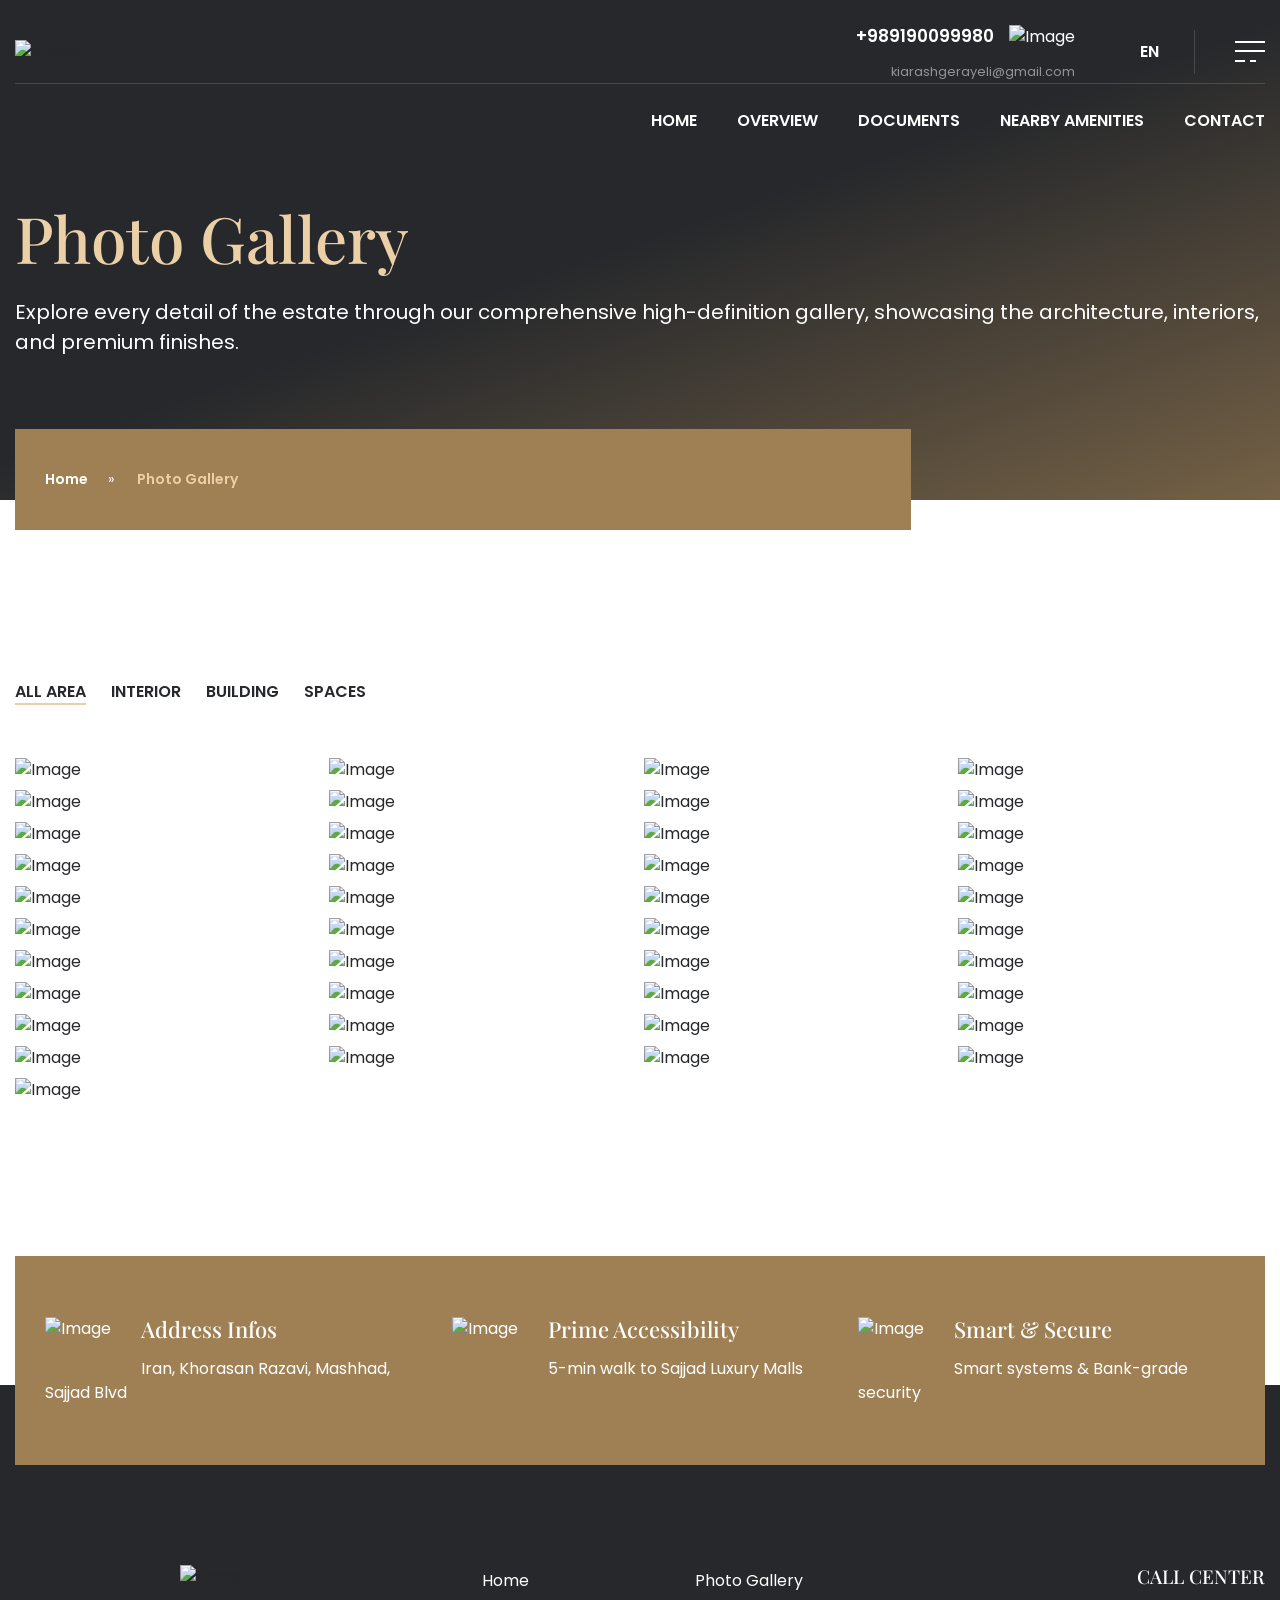
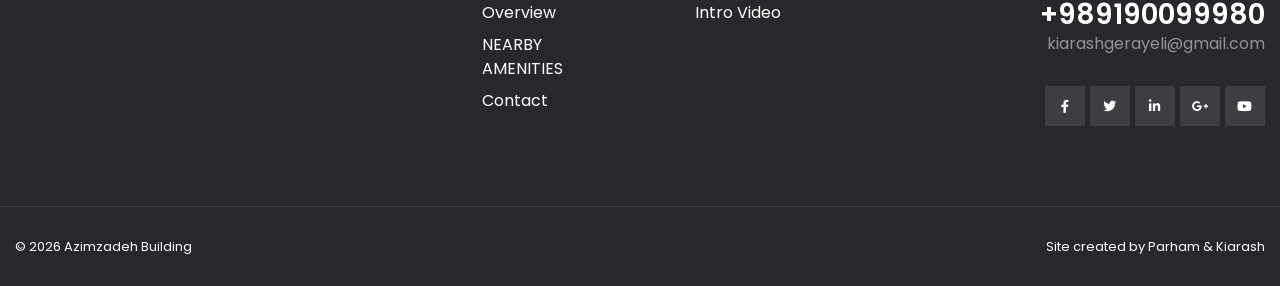
==== commit 1bcd89cb: "rmv lazy loading for gallery images" ====
--- a/gallery/index.html
+++ b/gallery/index.html
@@ -210,10 +210,7 @@
             <ul class="gallery">
               <li class="one">
                 <a href="/images/buidling_images/inside-1.webp" data-fancybox
-                  ><img
-                    src="/images/buidling_images/inside-1.webp"
-                    alt="Image"
-                    loading="lazy"
+                  ><img src="/images/buidling_images/inside-1.webp" alt="Image"
                 /></a>
               </li>
               <li class="two">
@@ -221,7 +218,6 @@
                   ><img
                     src="/images/buidling_images/outside-1.webp"
                     alt="Image"
-                    loading="lazy"
                 /></a>
               </li>
               <li class="three">
@@ -229,15 +225,11 @@
                   ><img
                     src="/images/buidling_images/bedroom-1.webp"
                     alt="Image"
-                    loading="lazy"
                 /></a>
               </li>
               <li class="one">
                 <a href="/images/buidling_images/inside-2.webp" data-fancybox
-                  ><img
-                    src="/images/buidling_images/inside-2.webp"
-                    alt="Image"
-                    loading="lazy"
+                  ><img src="/images/buidling_images/inside-2.webp" alt="Image"
                 /></a>
               </li>
               <li class="two">
@@ -245,7 +237,6 @@
                   ><img
                     src="/images/buidling_images/outside-2.webp"
                     alt="Image"
-                    loading="lazy"
                 /></a>
               </li>
               <li class="three">
@@ -253,7 +244,6 @@
                   ><img
                     src="/images/buidling_images/bathroom-1.webp"
                     alt="Image"
-                    loading="lazy"
                 /></a>
               </li>
               <li class="two">
@@ -261,15 +251,11 @@
                   ><img
                     src="/images/buidling_images/outside-3.webp"
                     alt="Image"
-                    loading="lazy"
                 /></a>
               </li>
               <li class="one">
                 <a href="/images/buidling_images/inside-3.webp" data-fancybox
-                  ><img
-                    src="/images/buidling_images/inside-3.webp"
-                    alt="Image"
-                    loading="lazy"
+                  ><img src="/images/buidling_images/inside-3.webp" alt="Image"
                 /></a>
               </li>
               <li class="three">
@@ -279,7 +265,6 @@
                   ><img
                     src="/images/buidling_images/powerhouese-1.webp"
                     alt="Image"
-                    loading="lazy"
                 /></a>
               </li>
               <li class="three">
@@ -289,15 +274,11 @@
                   ><img
                     src="/images/buidling_images/powerhouese-2.webp"
                     alt="Image"
-                    loading="lazy"
                 /></a>
               </li>
               <li class="one">
                 <a href="/images/buidling_images/inside-4.webp" data-fancybox
-                  ><img
-                    src="/images/buidling_images/inside-4.webp"
-                    alt="Image"
-                    loading="lazy"
+                  ><img src="/images/buidling_images/inside-4.webp" alt="Image"
                 /></a>
               </li>
               <li class="two">
@@ -305,7 +286,6 @@
                   ><img
                     src="/images/buidling_images/outside-4.webp"
                     alt="Image"
-                    loading="lazy"
                 /></a>
               </li>
               <li class="three">
@@ -313,7 +293,6 @@
                   ><img
                     src="/images/buidling_images/bedroom-2.webp"
                     alt="Image"
-                    loading="lazy"
                 /></a>
               </li>
               <li class="three">
@@ -321,7 +300,6 @@
                   ><img
                     src="/images/buidling_images/kitchen-1.webp"
                     alt="Image"
-                    loading="lazy"
                 /></a>
               </li>
               <li class="three">
@@ -329,15 +307,11 @@
                   ><img
                     src="/images/buidling_images/kitchen-2.webp"
                     alt="Image"
-                    loading="lazy"
                 /></a>
               </li>
               <li class="one">
                 <a href="/images/buidling_images/inside-5.webp" data-fancybox
-                  ><img
-                    src="/images/buidling_images/inside-5.webp"
-                    alt="Image"
-                    loading="lazy"
+                  ><img src="/images/buidling_images/inside-5.webp" alt="Image"
                 /></a>
               </li>
               <li class="two">
@@ -345,15 +319,11 @@
                   ><img
                     src="/images/buidling_images/outside-5.webp"
                     alt="Image"
-                    loading="lazy"
                 /></a>
               </li>
               <li class="one">
                 <a href="/images/buidling_images/inside-6.webp" data-fancybox
-                  ><img
-                    src="/images/buidling_images/inside-6.webp"
-                    alt="Image"
-                    loading="lazy"
+                  ><img src="/images/buidling_images/inside-6.webp" alt="Image"
                 /></a>
               </li>
               <li class="three">
@@ -361,7 +331,6 @@
                   ><img
                     src="/images/buidling_images/bathroom-2.webp"
                     alt="Image"
-                    loading="lazy"
                 /></a>
               </li>
               <li class="three">
@@ -369,7 +338,6 @@
                   ><img
                     src="/images/buidling_images/parking-1.webp"
                     alt="Image"
-                    loading="lazy"
                 /></a>
               </li>
               <li class="three">
@@ -377,15 +345,11 @@
                   ><img
                     src="/images/buidling_images/balcony-1.webp"
                     alt="Image"
-                    loading="lazy"
                 /></a>
               </li>
               <li class="one">
                 <a href="/images/buidling_images/inside-7.webp" data-fancybox
-                  ><img
-                    src="/images/buidling_images/inside-7.webp"
-                    alt="Image"
-                    loading="lazy"
+                  ><img src="/images/buidling_images/inside-7.webp" alt="Image"
                 /></a>
               </li>
               <li class="two">
@@ -393,7 +357,6 @@
                   ><img
                     src="/images/buidling_images/outside-6.webp"
                     alt="Image"
-                    loading="lazy"
                 /></a>
               </li>
               <li class="two">
@@ -401,15 +364,11 @@
                   ><img
                     src="/images/buidling_images/outside-7.webp"
                     alt="Image"
-                    loading="lazy"
                 /></a>
               </li>
               <li class="one">
                 <a href="/images/buidling_images/inside-8.webp" data-fancybox
-                  ><img
-                    src="/images/buidling_images/inside-8.webp"
-                    alt="Image"
-                    loading="lazy"
+                  ><img src="/images/buidling_images/inside-8.webp" alt="Image"
                 /></a>
               </li>
               <li class="two">
@@ -417,15 +376,11 @@
                   ><img
                     src="/images/buidling_images/outside-8.webp"
                     alt="Image"
-                    loading="lazy"
                 /></a>
               </li>
               <li class="one">
                 <a href="/images/buidling_images/inside-9.webp" data-fancybox
-                  ><img
-                    src="/images/buidling_images/inside-9.webp"
-                    alt="Image"
-                    loading="lazy"
+                  ><img src="/images/buidling_images/inside-9.webp" alt="Image"
                 /></a>
               </li>
               <li class="two">
@@ -433,7 +388,6 @@
                   ><img
                     src="/images/buidling_images/outside-9.webp"
                     alt="Image"
-                    loading="lazy"
                 /></a>
               </li>
               <li class="one">
@@ -441,7 +395,6 @@
                   ><img
                     src="/images/buidling_images/inside-10.webp"
                     alt="Image"
-                    loading="lazy"
                 /></a>
               </li>
               <li class="two">
@@ -449,7 +402,6 @@
                   ><img
                     src="/images/buidling_images/outside-10.webp"
                     alt="Image"
-                    loading="lazy"
                 /></a>
               </li>
               <li class="one">
@@ -457,7 +409,6 @@
                   ><img
                     src="/images/buidling_images/inside-11.webp"
                     alt="Image"
-                    loading="lazy"
                 /></a>
               </li>
               <li class="two">
@@ -465,7 +416,6 @@
                   ><img
                     src="/images/buidling_images/outside-11.webp"
                     alt="Image"
-                    loading="lazy"
                 /></a>
               </li>
               <li class="one">
@@ -473,7 +423,6 @@
                   ><img
                     src="/images/buidling_images/inside-12.webp"
                     alt="Image"
-                    loading="lazy"
                 /></a>
               </li>
               <li class="two">
@@ -481,7 +430,6 @@
                   ><img
                     src="/images/buidling_images/outside-12.webp"
                     alt="Image"
-                    loading="lazy"
                 /></a>
               </li>
               <li class="one">
@@ -489,7 +437,6 @@
                   ><img
                     src="/images/buidling_images/inside-13.webp"
                     alt="Image"
-                    loading="lazy"
                 /></a>
               </li>
               <li class="two">
@@ -497,7 +444,6 @@
                   ><img
                     src="/images/buidling_images/outside-13.webp"
                     alt="Image"
-                    loading="lazy"
                 /></a>
               </li>
               <li class="two">
@@ -505,7 +451,6 @@
                   ><img
                     src="/images/buidling_images/outside-16.webp"
                     alt="Image"
-                    loading="lazy"
                 /></a>
               </li>
               <li class="one">
@@ -513,7 +458,6 @@
                   ><img
                     src="/images/buidling_images/inside-14.webp"
                     alt="Image"
-                    loading="lazy"
                 /></a>
               </li>
               <li class="two">
@@ -521,7 +465,6 @@
                   ><img
                     src="/images/buidling_images/outside-14.webp"
                     alt="Image"
-                    loading="lazy"
                 /></a>
               </li>
               <li class="one">
@@ -529,7 +472,6 @@
                   ><img
                     src="/images/buidling_images/inside-15.webp"
                     alt="Image"
-                    loading="lazy"
                 /></a>
               </li>
               <li class="two">
@@ -537,7 +479,6 @@
                   ><img
                     src="/images/buidling_images/outside-15.webp"
                     alt="Image"
-                    loading="lazy"
                 /></a>
               </li>
             </ul>
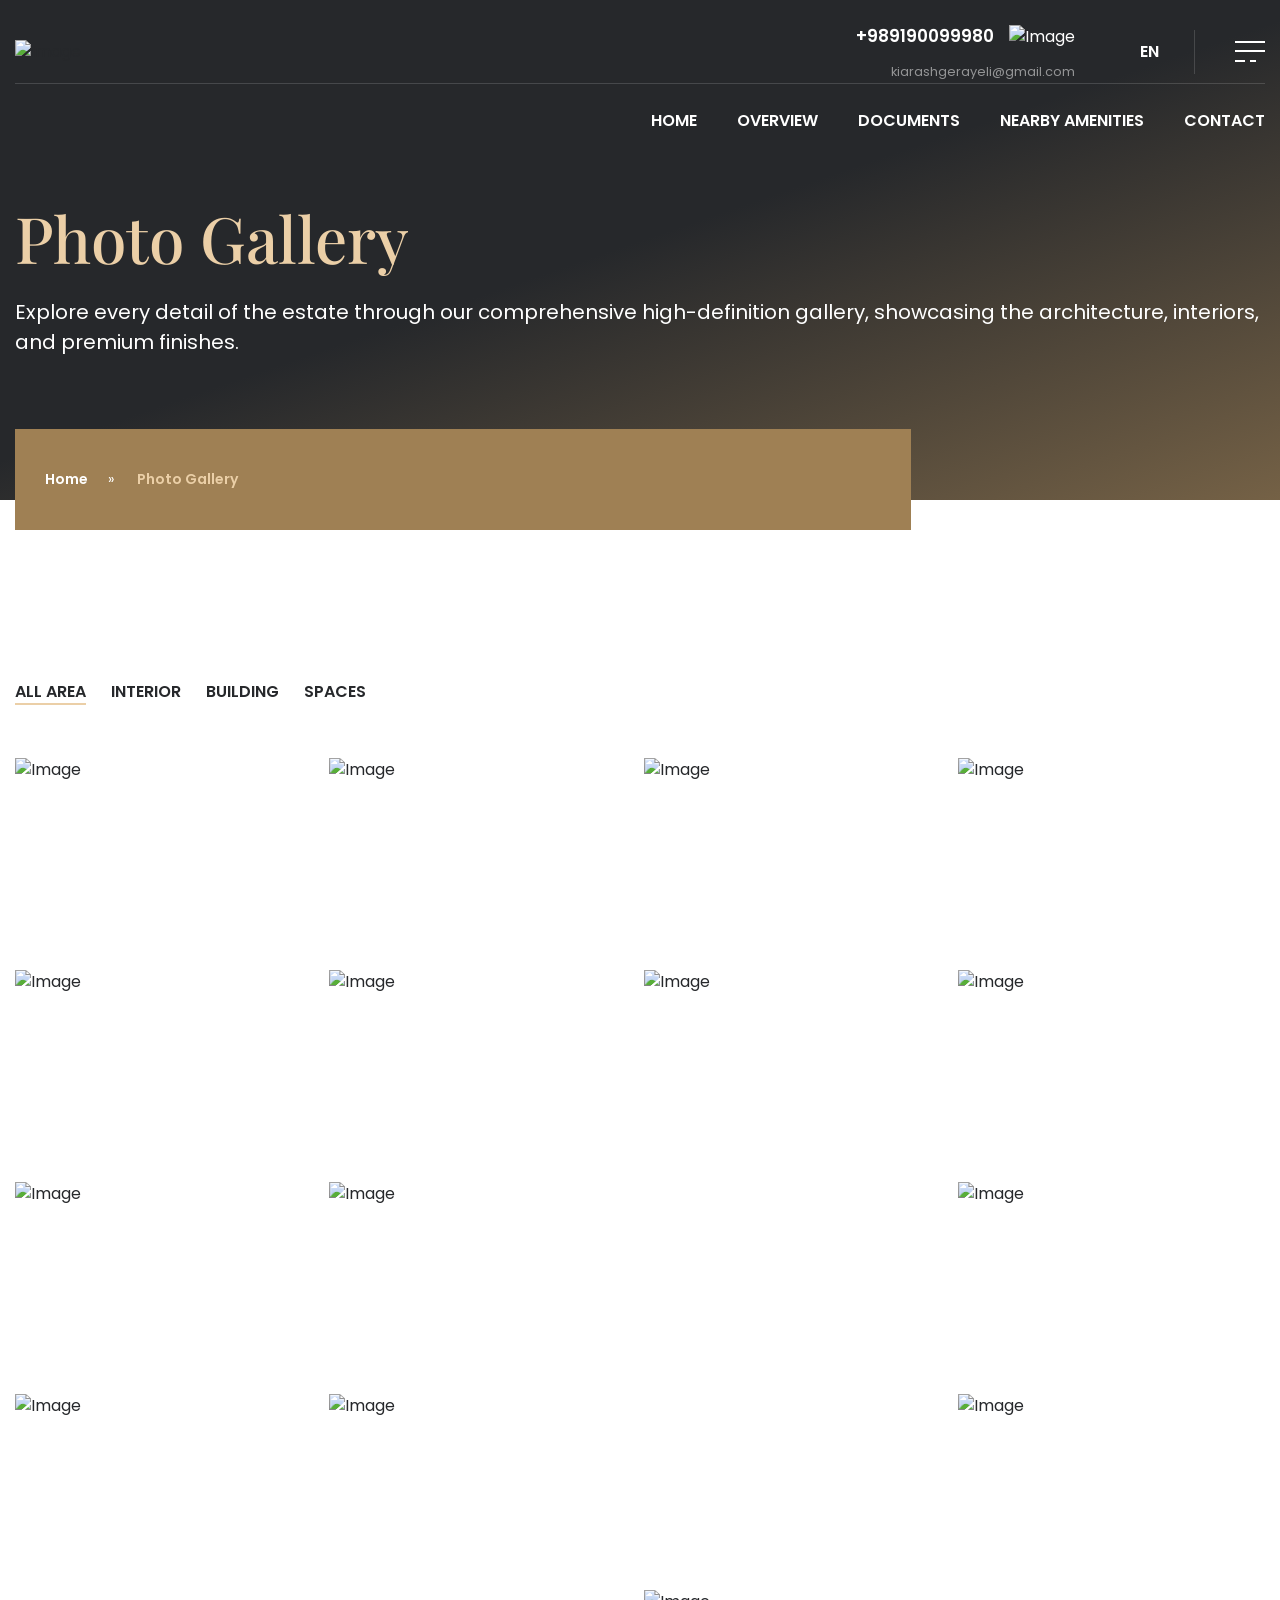
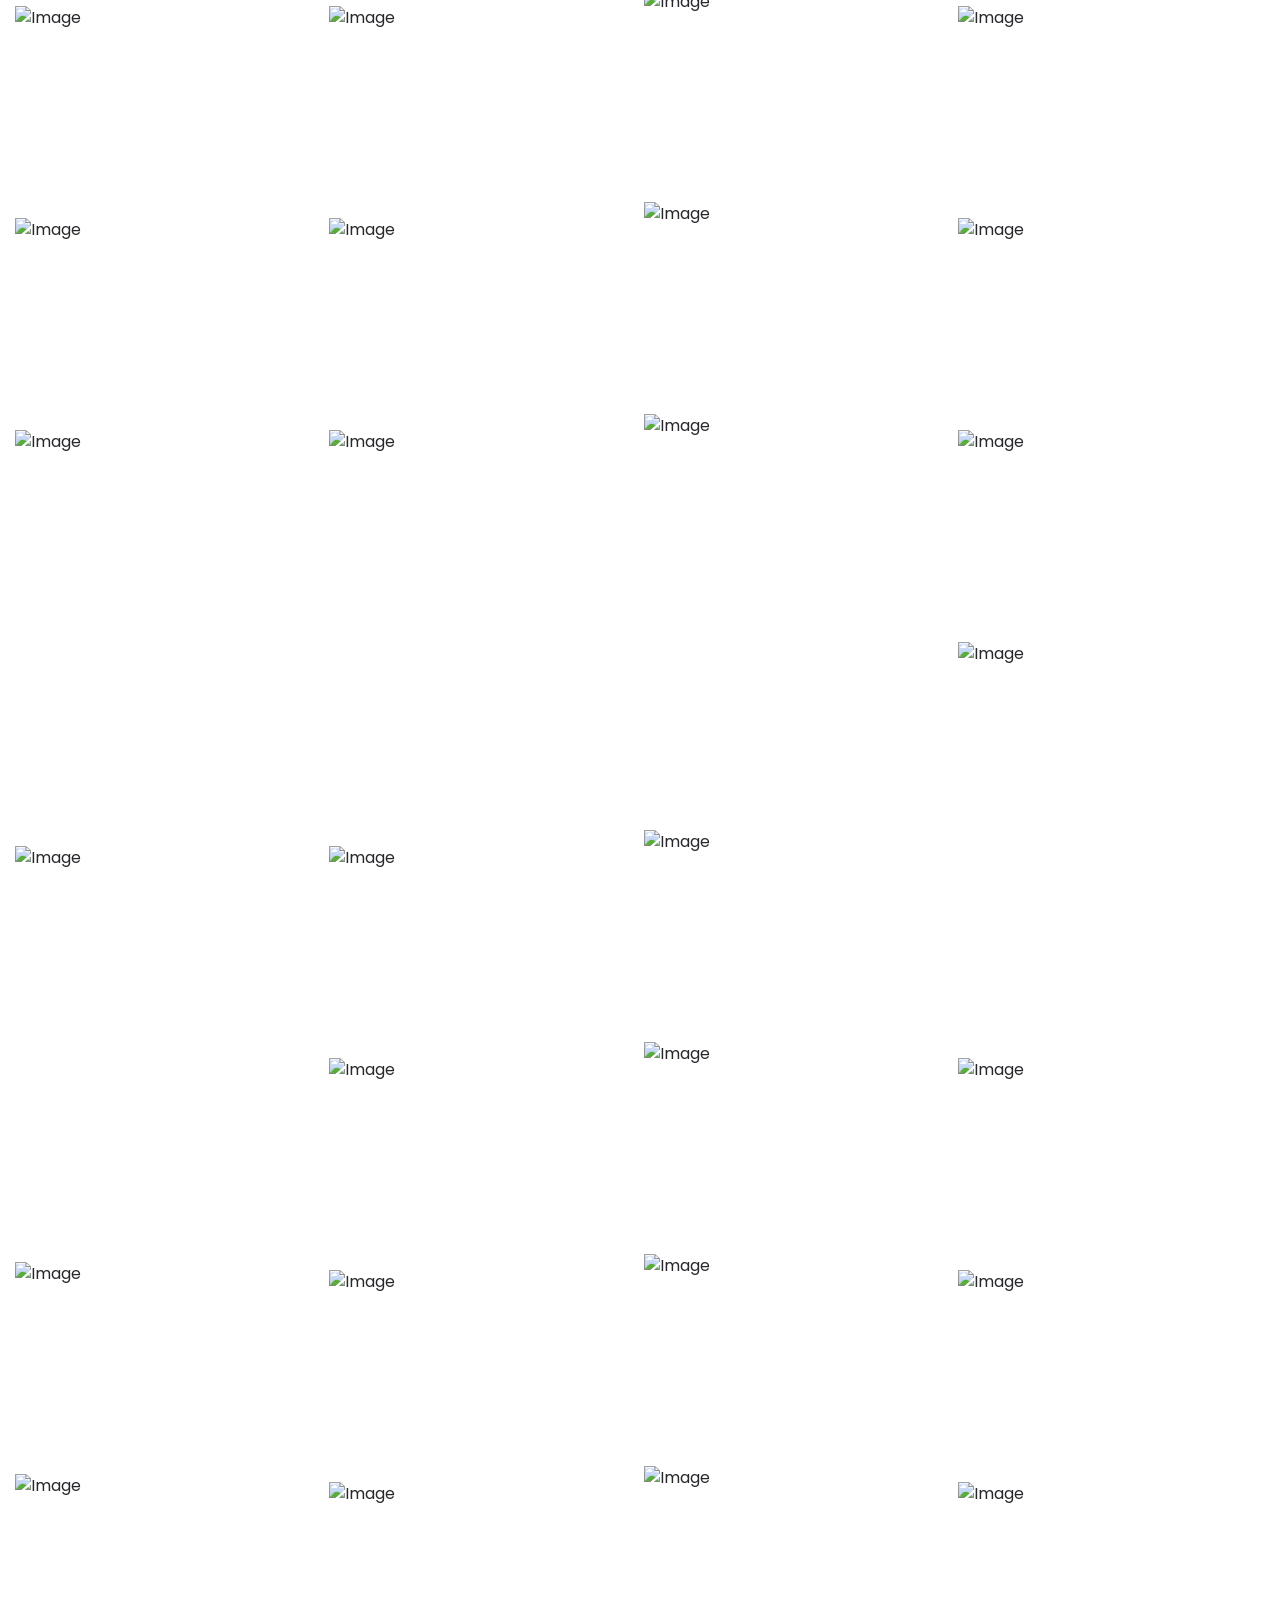
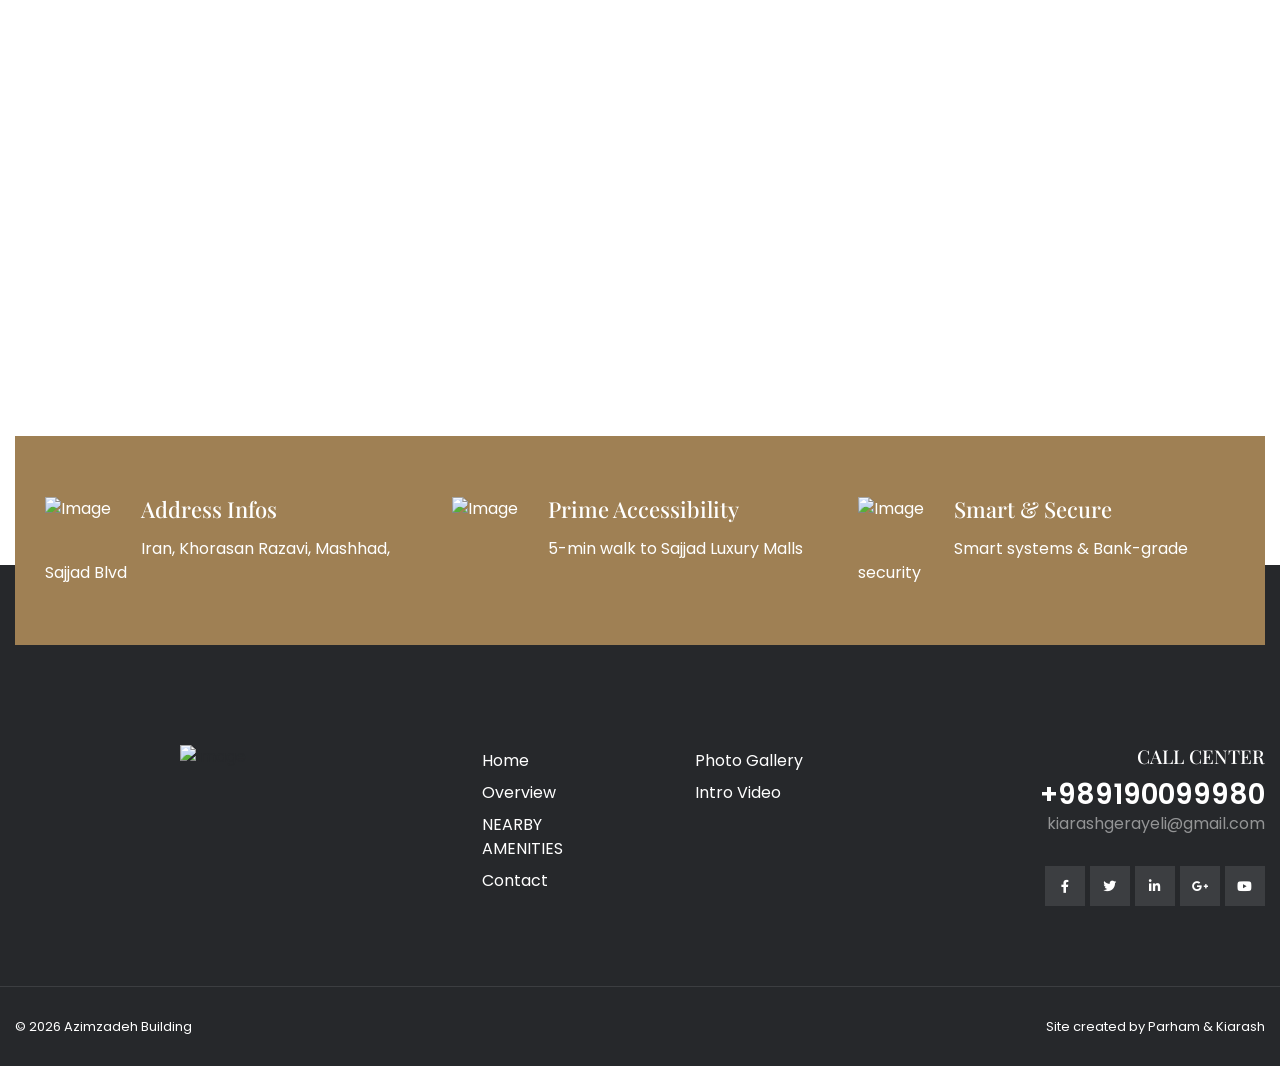
==== commit 87d98f38: "return lazy loading + image sizes to gallery image page" ====
--- a/gallery/index.html
+++ b/gallery/index.html
@@ -210,7 +210,11 @@
             <ul class="gallery">
               <li class="one">
                 <a href="/images/buidling_images/inside-1.webp" data-fancybox
-                  ><img src="/images/buidling_images/inside-1.webp" alt="Image"
+                  ><img
+                    src="/images/buidling_images/inside-1.webp"
+                    alt="Image"
+                    style="width: 307px; height: 204px"
+                    loading="lazy"
                 /></a>
               </li>
               <li class="two">
@@ -218,6 +222,8 @@
                   ><img
                     src="/images/buidling_images/outside-1.webp"
                     alt="Image"
+                    style="width: 307px; height: 204px"
+                    loading="lazy"
                 /></a>
               </li>
               <li class="three">
@@ -225,11 +231,17 @@
                   ><img
                     src="/images/buidling_images/bedroom-1.webp"
                     alt="Image"
+                    style="width: 307px; height: 204px"
+                    loading="lazy"
                 /></a>
               </li>
               <li class="one">
                 <a href="/images/buidling_images/inside-2.webp" data-fancybox
-                  ><img src="/images/buidling_images/inside-2.webp" alt="Image"
+                  ><img
+                    src="/images/buidling_images/inside-2.webp"
+                    alt="Image"
+                    style="width: 307px; height: 204px"
+                    loading="lazy"
                 /></a>
               </li>
               <li class="two">
@@ -237,6 +249,8 @@
                   ><img
                     src="/images/buidling_images/outside-2.webp"
                     alt="Image"
+                    style="width: 307px; height: 204px"
+                    loading="lazy"
                 /></a>
               </li>
               <li class="three">
@@ -244,6 +258,8 @@
                   ><img
                     src="/images/buidling_images/bathroom-1.webp"
                     alt="Image"
+                    style="width: 307px; height: 204px"
+                    loading="lazy"
                 /></a>
               </li>
               <li class="two">
@@ -251,11 +267,17 @@
                   ><img
                     src="/images/buidling_images/outside-3.webp"
                     alt="Image"
+                    style="width: 307px; height: 612px"
+                    loading="lazy"
                 /></a>
               </li>
               <li class="one">
                 <a href="/images/buidling_images/inside-3.webp" data-fancybox
-                  ><img src="/images/buidling_images/inside-3.webp" alt="Image"
+                  ><img
+                    src="/images/buidling_images/inside-3.webp"
+                    alt="Image"
+                    style="width: 307px; height: 204px"
+                    loading="lazy"
                 /></a>
               </li>
               <li class="three">
@@ -265,6 +287,8 @@
                   ><img
                     src="/images/buidling_images/powerhouese-1.webp"
                     alt="Image"
+                    style="width: 307px; height: 204px"
+                    loading="lazy"
                 /></a>
               </li>
               <li class="three">
@@ -274,11 +298,17 @@
                   ><img
                     src="/images/buidling_images/powerhouese-2.webp"
                     alt="Image"
+                    style="width: 307px; height: 204px"
+                    loading="lazy"
                 /></a>
               </li>
               <li class="one">
                 <a href="/images/buidling_images/inside-4.webp" data-fancybox
-                  ><img src="/images/buidling_images/inside-4.webp" alt="Image"
+                  ><img
+                    src="/images/buidling_images/inside-4.webp"
+                    alt="Image"
+                    style="width: 307px; height: 204px"
+                    loading="lazy"
                 /></a>
               </li>
               <li class="two">
@@ -286,6 +316,8 @@
                   ><img
                     src="/images/buidling_images/outside-4.webp"
                     alt="Image"
+                    style="width: 307px; height: 204px"
+                    loading="lazy"
                 /></a>
               </li>
               <li class="three">
@@ -293,6 +325,8 @@
                   ><img
                     src="/images/buidling_images/bedroom-2.webp"
                     alt="Image"
+                    style="width: 307px; height: 204px"
+                    loading="lazy"
                 /></a>
               </li>
               <li class="three">
@@ -300,6 +334,8 @@
                   ><img
                     src="/images/buidling_images/kitchen-1.webp"
                     alt="Image"
+                    style="width: 307px; height: 204px"
+                    loading="lazy"
                 /></a>
               </li>
               <li class="three">
@@ -307,11 +343,17 @@
                   ><img
                     src="/images/buidling_images/kitchen-2.webp"
                     alt="Image"
+                    style="width: 307px; height: 204px"
+                    loading="lazy"
                 /></a>
               </li>
               <li class="one">
                 <a href="/images/buidling_images/inside-5.webp" data-fancybox
-                  ><img src="/images/buidling_images/inside-5.webp" alt="Image"
+                  ><img
+                    src="/images/buidling_images/inside-5.webp"
+                    alt="Image"
+                    style="width: 307px; height: 204px"
+                    loading="lazy"
                 /></a>
               </li>
               <li class="two">
@@ -319,11 +361,17 @@
                   ><img
                     src="/images/buidling_images/outside-5.webp"
                     alt="Image"
+                    style="width: 307px; height: 204px"
+                    loading="lazy"
                 /></a>
               </li>
               <li class="one">
                 <a href="/images/buidling_images/inside-6.webp" data-fancybox
-                  ><img src="/images/buidling_images/inside-6.webp" alt="Image"
+                  ><img
+                    src="/images/buidling_images/inside-6.webp"
+                    alt="Image"
+                    style="width: 307px; height: 204px"
+                    loading="lazy"
                 /></a>
               </li>
               <li class="three">
@@ -331,6 +379,8 @@
                   ><img
                     src="/images/buidling_images/bathroom-2.webp"
                     alt="Image"
+                    style="width: 307px; height: 204px"
+                    loading="lazy"
                 /></a>
               </li>
               <li class="three">
@@ -338,6 +388,8 @@
                   ><img
                     src="/images/buidling_images/parking-1.webp"
                     alt="Image"
+                    style="width: 307px; height: 204px"
+                    loading="lazy"
                 /></a>
               </li>
               <li class="three">
@@ -345,11 +397,17 @@
                   ><img
                     src="/images/buidling_images/balcony-1.webp"
                     alt="Image"
+                    style="width: 307px; height: 204px"
+                    loading="lazy"
                 /></a>
               </li>
               <li class="one">
                 <a href="/images/buidling_images/inside-7.webp" data-fancybox
-                  ><img src="/images/buidling_images/inside-7.webp" alt="Image"
+                  ><img
+                    src="/images/buidling_images/inside-7.webp"
+                    alt="Image"
+                    style="width: 307px; height: 204px"
+                    loading="lazy"
                 /></a>
               </li>
               <li class="two">
@@ -357,6 +415,8 @@
                   ><img
                     src="/images/buidling_images/outside-6.webp"
                     alt="Image"
+                    style="width: 614px; height: 408px"
+                    loading="lazy"
                 /></a>
               </li>
               <li class="two">
@@ -364,11 +424,26 @@
                   ><img
                     src="/images/buidling_images/outside-7.webp"
                     alt="Image"
+                    style="width: 614px; height: 408px"
+                    loading="lazy"
+                /></a>
+              </li>
+              <li class="one">
+                <a href="/images/buidling_images/inside-14.webp" data-fancybox
+                  ><img
+                    src="/images/buidling_images/inside-14.webp"
+                    alt="Image"
+                    style="width: 307px; height: 408px"
+                    loading="lazy"
                 /></a>
               </li>
               <li class="one">
                 <a href="/images/buidling_images/inside-8.webp" data-fancybox
-                  ><img src="/images/buidling_images/inside-8.webp" alt="Image"
+                  ><img
+                    src="/images/buidling_images/inside-8.webp"
+                    alt="Image"
+                    style="width: 307px; height: 204px"
+                    loading="lazy"
                 /></a>
               </li>
               <li class="two">
@@ -376,11 +451,16 @@
                   ><img
                     src="/images/buidling_images/outside-8.webp"
                     alt="Image"
+                    style="width: 614px; height: 408px"
+                    loading="lazy"
                 /></a>
               </li>
               <li class="one">
                 <a href="/images/buidling_images/inside-9.webp" data-fancybox
-                  ><img src="/images/buidling_images/inside-9.webp" alt="Image"
+                  ><img
+                    src="/images/buidling_images/inside-9.webp"
+                    alt="Image"
+                    style="width: 307px; height: 204px"
                 /></a>
               </li>
               <li class="two">
@@ -388,6 +468,8 @@
                   ><img
                     src="/images/buidling_images/outside-9.webp"
                     alt="Image"
+                    loading="lazy"
+                    style="width: 307px; height: 408px"
                 /></a>
               </li>
               <li class="one">
@@ -395,6 +477,8 @@
                   ><img
                     src="/images/buidling_images/inside-10.webp"
                     alt="Image"
+                    style="width: 307px; height: 204px"
+                    loading="lazy"
                 /></a>
               </li>
               <li class="two">
@@ -402,6 +486,8 @@
                   ><img
                     src="/images/buidling_images/outside-10.webp"
                     alt="Image"
+                    style="width: 307px; height: 204px"
+                    loading="lazy"
                 /></a>
               </li>
               <li class="one">
@@ -409,6 +495,8 @@
                   ><img
                     src="/images/buidling_images/inside-11.webp"
                     alt="Image"
+                    style="width: 307px; height: 204px"
+                    loading="lazy"
                 /></a>
               </li>
               <li class="two">
@@ -416,6 +504,8 @@
                   ><img
                     src="/images/buidling_images/outside-11.webp"
                     alt="Image"
+                    style="width: 307px; height: 204px"
+                    loading="lazy"
                 /></a>
               </li>
               <li class="one">
@@ -423,6 +513,8 @@
                   ><img
                     src="/images/buidling_images/inside-12.webp"
                     alt="Image"
+                    style="width: 307px; height: 204px"
+                    loading="lazy"
                 /></a>
               </li>
               <li class="two">
@@ -430,6 +522,8 @@
                   ><img
                     src="/images/buidling_images/outside-12.webp"
                     alt="Image"
+                    style="width: 307px; height: 204px"
+                    loading="lazy"
                 /></a>
               </li>
               <li class="one">
@@ -437,6 +531,8 @@
                   ><img
                     src="/images/buidling_images/inside-13.webp"
                     alt="Image"
+                    style="width: 307px; height: 204px"
+                    loading="lazy"
                 /></a>
               </li>
               <li class="two">
@@ -444,6 +540,8 @@
                   ><img
                     src="/images/buidling_images/outside-13.webp"
                     alt="Image"
+                    style="width: 307px; height: 204px"
+                    loading="lazy"
                 /></a>
               </li>
               <li class="two">
@@ -451,20 +549,17 @@
                   ><img
                     src="/images/buidling_images/outside-16.webp"
                     alt="Image"
-                /></a>
-              </li>
-              <li class="one">
-                <a href="/images/buidling_images/inside-14.webp" data-fancybox
-                  ><img
-                    src="/images/buidling_images/inside-14.webp"
-                    alt="Image"
-                /></a>
-              </li>
-              <li class="two">
-                <a href="/images/buidling_images/outside-14.webp" data-fancybox
-                  ><img
-                    src="/images/buidling_images/outside-14.webp"
-                    alt="Image"
+                    style="width: 307px; height: 408px"
+                    loading="lazy"
+                /></a>
+              </li>
+              <li class="one">
+                <a href="/images/buidling_images/inside-17.webp" data-fancybox
+                  ><img
+                    src="/images/buidling_images/inside-17.webp"
+                    alt="Image"
+                    style="width: 614px; height: 408px"
+                    loading="lazy"
                 /></a>
               </li>
               <li class="one">
@@ -472,6 +567,8 @@
                   ><img
                     src="/images/buidling_images/inside-15.webp"
                     alt="Image"
+                    style="width: 307px; height: 204px"
+                    loading="lazy"
                 /></a>
               </li>
               <li class="two">
@@ -479,6 +576,8 @@
                   ><img
                     src="/images/buidling_images/outside-15.webp"
                     alt="Image"
+                    style="width: 307px; height: 204px"
+                    loading="lazy"
                 /></a>
               </li>
             </ul>
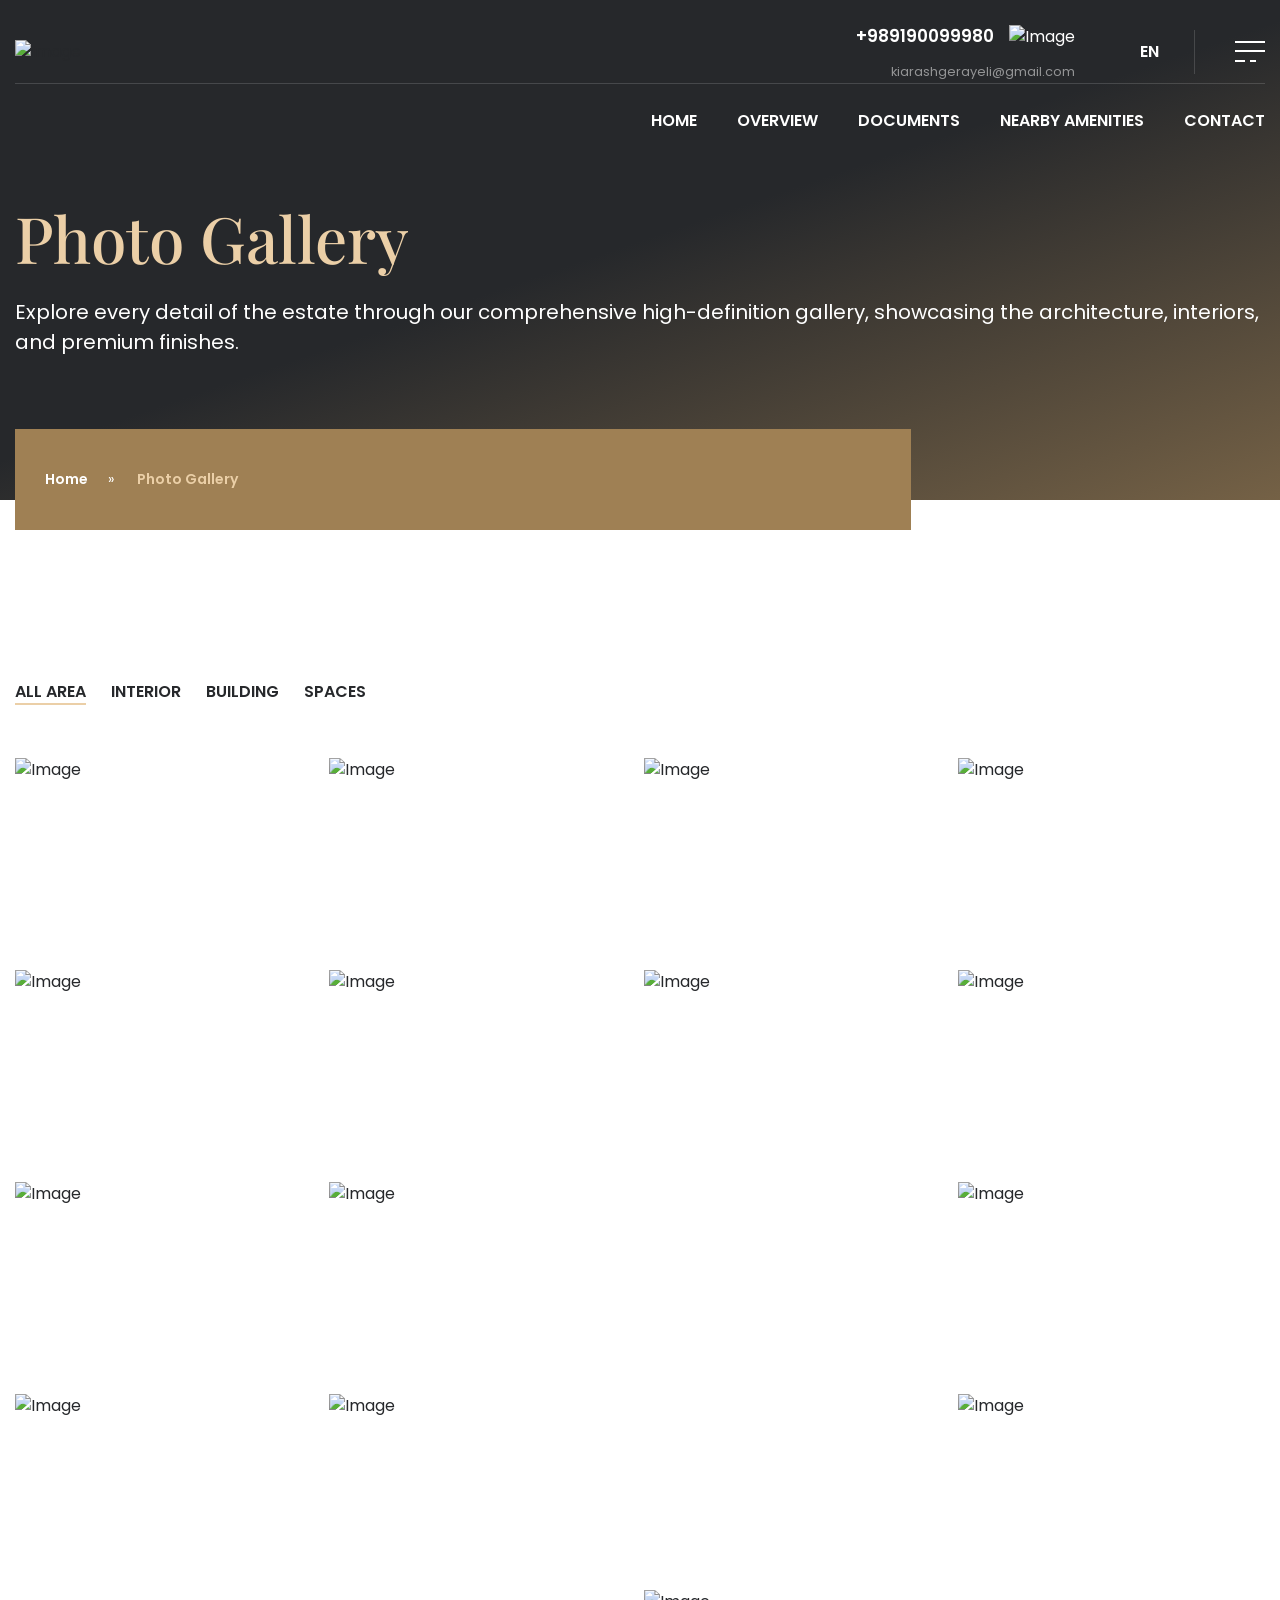
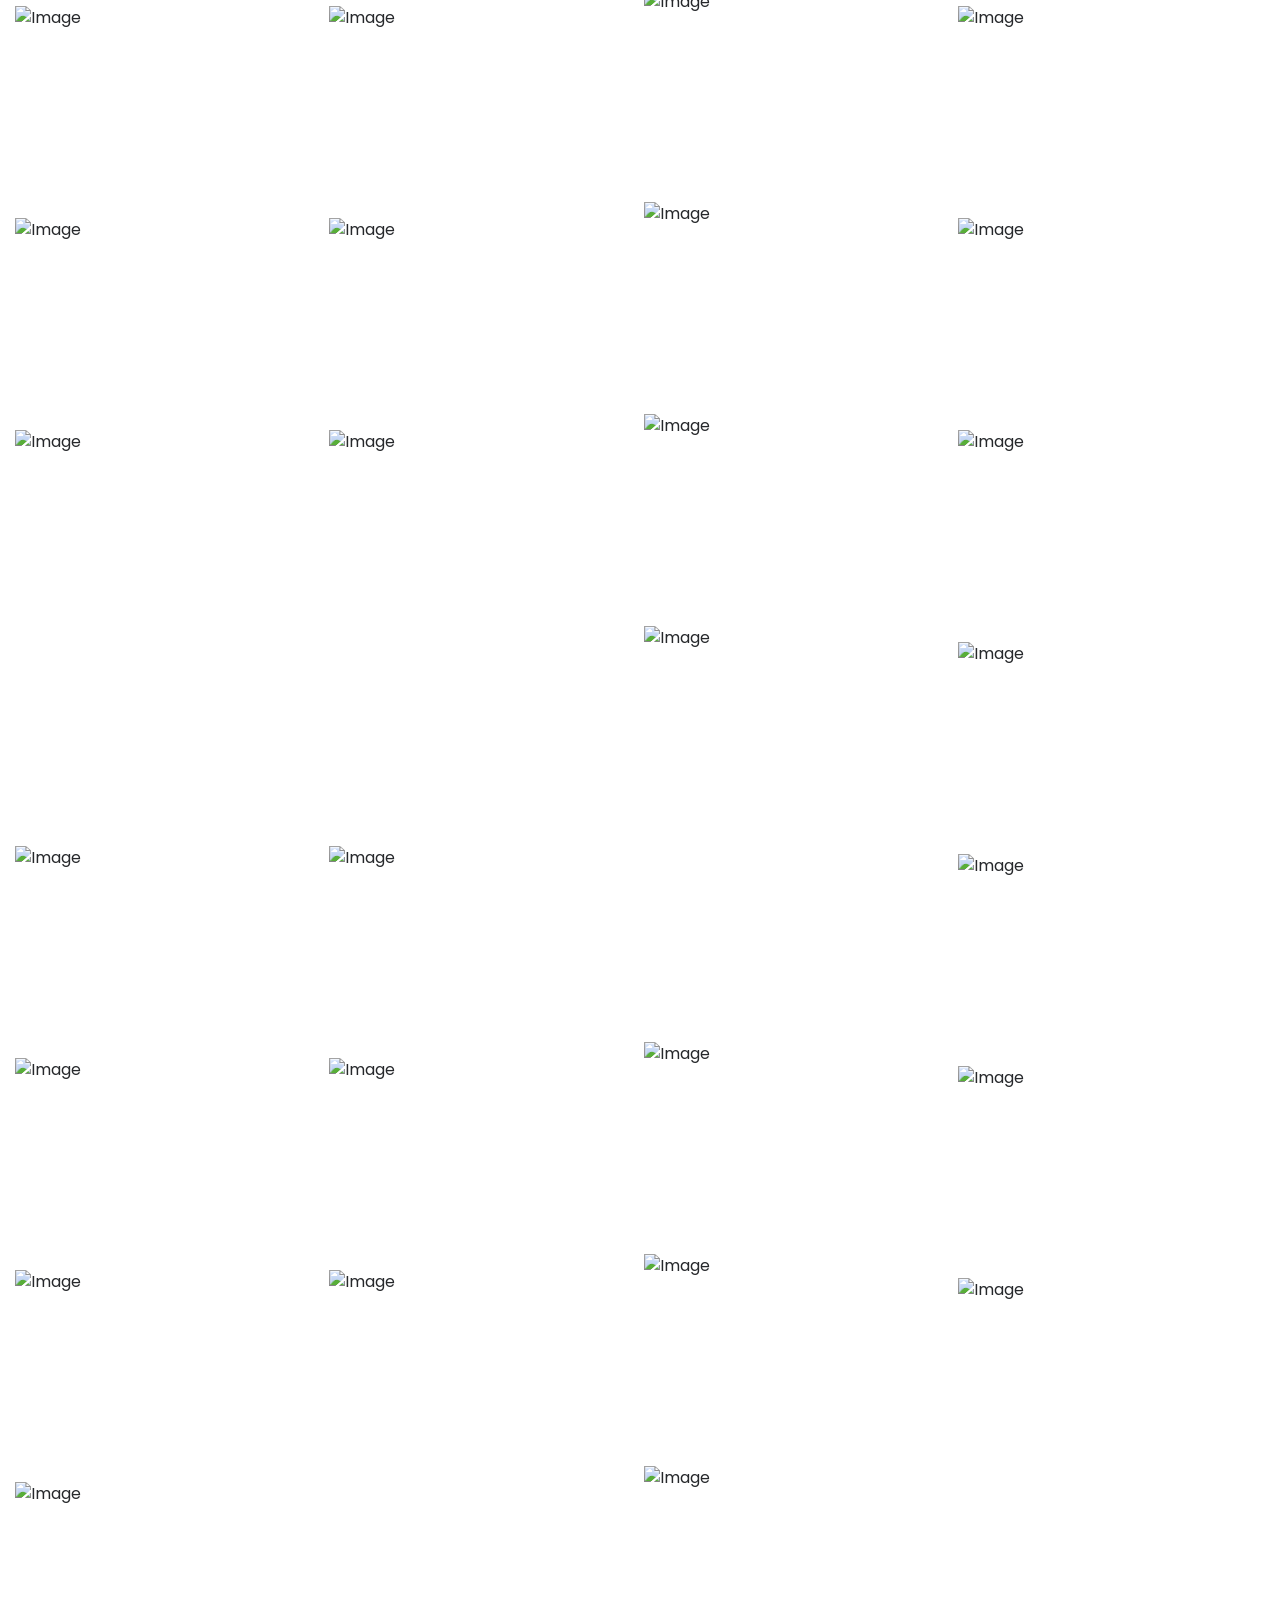
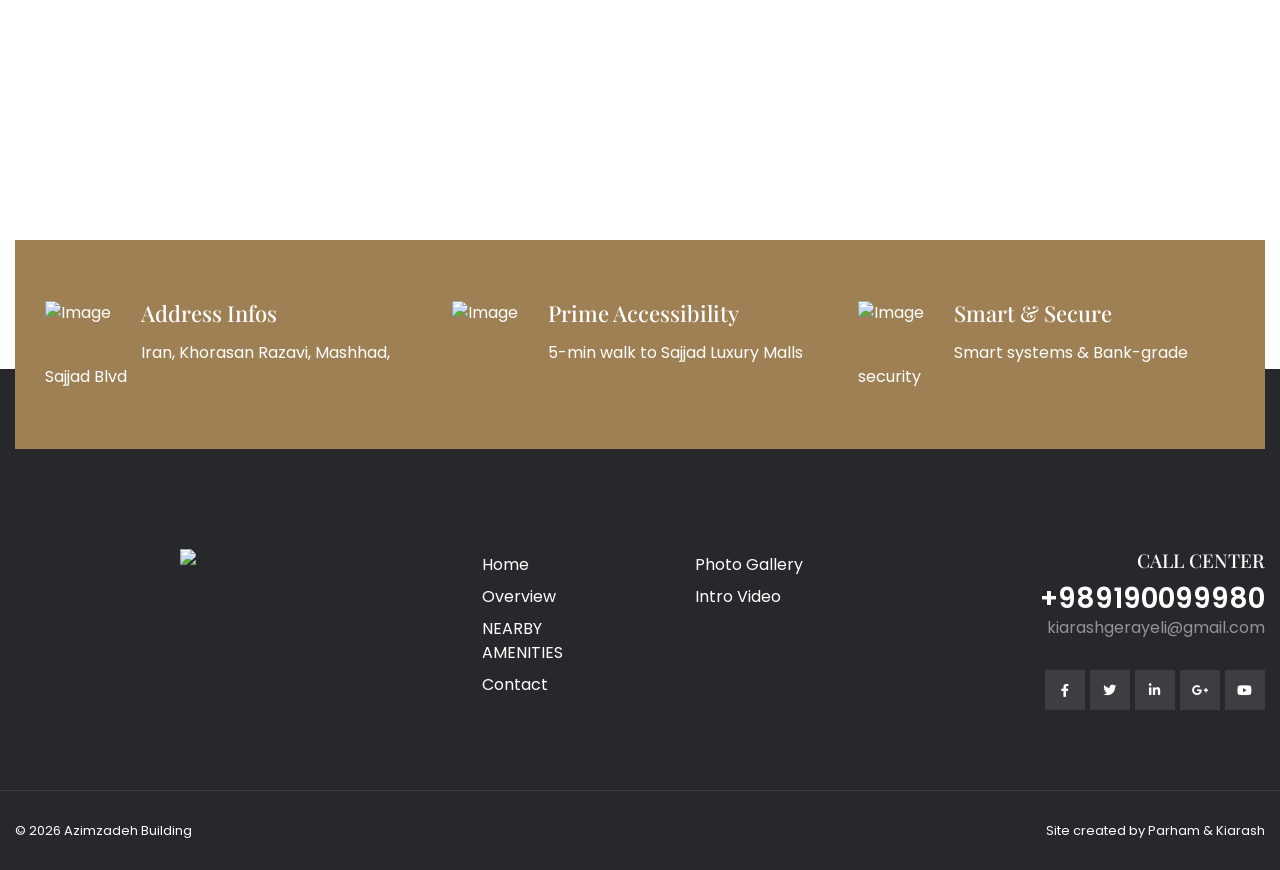
==== commit 7f45ae9e: "update gallery page" ====
--- a/gallery/index.html
+++ b/gallery/index.html
@@ -213,8 +213,8 @@
                   ><img
                     src="/images/buidling_images/inside-1.webp"
                     alt="Image"
-                    style="width: 307px; height: 204px"
-                    loading="lazy"
+                    width="307"
+                    height="204"
                 /></a>
               </li>
               <li class="two">
@@ -222,8 +222,8 @@
                   ><img
                     src="/images/buidling_images/outside-1.webp"
                     alt="Image"
-                    style="width: 307px; height: 204px"
-                    loading="lazy"
+                    width="307"
+                    height="204"
                 /></a>
               </li>
               <li class="three">
@@ -231,8 +231,8 @@
                   ><img
                     src="/images/buidling_images/bedroom-1.webp"
                     alt="Image"
-                    style="width: 307px; height: 204px"
-                    loading="lazy"
+                    width="307"
+                    height="204"
                 /></a>
               </li>
               <li class="one">
@@ -240,8 +240,8 @@
                   ><img
                     src="/images/buidling_images/inside-2.webp"
                     alt="Image"
-                    style="width: 307px; height: 204px"
-                    loading="lazy"
+                    width="307"
+                    height="204"
                 /></a>
               </li>
               <li class="two">
@@ -249,8 +249,8 @@
                   ><img
                     src="/images/buidling_images/outside-2.webp"
                     alt="Image"
-                    style="width: 307px; height: 204px"
-                    loading="lazy"
+                    width="307"
+                    height="204"
                 /></a>
               </li>
               <li class="three">
@@ -258,8 +258,8 @@
                   ><img
                     src="/images/buidling_images/bathroom-1.webp"
                     alt="Image"
-                    style="width: 307px; height: 204px"
-                    loading="lazy"
+                    width="307"
+                    height="204"
                 /></a>
               </li>
               <li class="two">
@@ -267,8 +267,8 @@
                   ><img
                     src="/images/buidling_images/outside-3.webp"
                     alt="Image"
-                    style="width: 307px; height: 612px"
-                    loading="lazy"
+                    width="307"
+                    height="612"
                 /></a>
               </li>
               <li class="one">
@@ -276,10 +276,11 @@
                   ><img
                     src="/images/buidling_images/inside-3.webp"
                     alt="Image"
-                    style="width: 307px; height: 204px"
-                    loading="lazy"
-                /></a>
-              </li>
+                    width="307"
+                    height="204"
+                /></a>
+              </li>
+              <!-- lazy load pictures -->
               <li class="three">
                 <a
                   href="/images/buidling_images/powerhouese-1.webp"
@@ -287,7 +288,8 @@
                   ><img
                     src="/images/buidling_images/powerhouese-1.webp"
                     alt="Image"
-                    style="width: 307px; height: 204px"
+                    width="307"
+                    height="204"
                     loading="lazy"
                 /></a>
               </li>
@@ -298,7 +300,8 @@
                   ><img
                     src="/images/buidling_images/powerhouese-2.webp"
                     alt="Image"
-                    style="width: 307px; height: 204px"
+                    width="307"
+                    height="204"
                     loading="lazy"
                 /></a>
               </li>
@@ -307,7 +310,8 @@
                   ><img
                     src="/images/buidling_images/inside-4.webp"
                     alt="Image"
-                    style="width: 307px; height: 204px"
+                    width="307"
+                    height="204"
                     loading="lazy"
                 /></a>
               </li>
@@ -316,7 +320,8 @@
                   ><img
                     src="/images/buidling_images/outside-4.webp"
                     alt="Image"
-                    style="width: 307px; height: 204px"
+                    width="307"
+                    height="204"
                     loading="lazy"
                 /></a>
               </li>
@@ -325,7 +330,8 @@
                   ><img
                     src="/images/buidling_images/bedroom-2.webp"
                     alt="Image"
-                    style="width: 307px; height: 204px"
+                    width="307"
+                    height="204"
                     loading="lazy"
                 /></a>
               </li>
@@ -334,7 +340,8 @@
                   ><img
                     src="/images/buidling_images/kitchen-1.webp"
                     alt="Image"
-                    style="width: 307px; height: 204px"
+                    width="307"
+                    height="204"
                     loading="lazy"
                 /></a>
               </li>
@@ -343,7 +350,8 @@
                   ><img
                     src="/images/buidling_images/kitchen-2.webp"
                     alt="Image"
-                    style="width: 307px; height: 204px"
+                    width="307"
+                    height="204"
                     loading="lazy"
                 /></a>
               </li>
@@ -352,7 +360,8 @@
                   ><img
                     src="/images/buidling_images/inside-5.webp"
                     alt="Image"
-                    style="width: 307px; height: 204px"
+                    width="307"
+                    height="204"
                     loading="lazy"
                 /></a>
               </li>
@@ -361,7 +370,8 @@
                   ><img
                     src="/images/buidling_images/outside-5.webp"
                     alt="Image"
-                    style="width: 307px; height: 204px"
+                    width="307"
+                    height="204"
                     loading="lazy"
                 /></a>
               </li>
@@ -370,7 +380,8 @@
                   ><img
                     src="/images/buidling_images/inside-6.webp"
                     alt="Image"
-                    style="width: 307px; height: 204px"
+                    width="307"
+                    height="204"
                     loading="lazy"
                 /></a>
               </li>
@@ -379,7 +390,8 @@
                   ><img
                     src="/images/buidling_images/bathroom-2.webp"
                     alt="Image"
-                    style="width: 307px; height: 204px"
+                    width="307"
+                    height="204"
                     loading="lazy"
                 /></a>
               </li>
@@ -388,7 +400,8 @@
                   ><img
                     src="/images/buidling_images/parking-1.webp"
                     alt="Image"
-                    style="width: 307px; height: 204px"
+                    width="307"
+                    height="204"
                     loading="lazy"
                 /></a>
               </li>
@@ -397,7 +410,8 @@
                   ><img
                     src="/images/buidling_images/balcony-1.webp"
                     alt="Image"
-                    style="width: 307px; height: 204px"
+                    width="307"
+                    height="204"
                     loading="lazy"
                 /></a>
               </li>
@@ -406,7 +420,8 @@
                   ><img
                     src="/images/buidling_images/inside-7.webp"
                     alt="Image"
-                    style="width: 307px; height: 204px"
+                    width="307"
+                    height="204"
                     loading="lazy"
                 /></a>
               </li>
@@ -415,7 +430,8 @@
                   ><img
                     src="/images/buidling_images/outside-6.webp"
                     alt="Image"
-                    style="width: 614px; height: 408px"
+                    width="307"
+                    height="204"
                     loading="lazy"
                 /></a>
               </li>
@@ -424,7 +440,8 @@
                   ><img
                     src="/images/buidling_images/outside-7.webp"
                     alt="Image"
-                    style="width: 614px; height: 408px"
+                    width="614"
+                    height="408"
                     loading="lazy"
                 /></a>
               </li>
@@ -433,7 +450,8 @@
                   ><img
                     src="/images/buidling_images/inside-14.webp"
                     alt="Image"
-                    style="width: 307px; height: 408px"
+                    width="307"
+                    height="408"
                     loading="lazy"
                 /></a>
               </li>
@@ -442,7 +460,8 @@
                   ><img
                     src="/images/buidling_images/inside-8.webp"
                     alt="Image"
-                    style="width: 307px; height: 204px"
+                    width="307"
+                    height="204"
                     loading="lazy"
                 /></a>
               </li>
@@ -451,7 +470,8 @@
                   ><img
                     src="/images/buidling_images/outside-8.webp"
                     alt="Image"
-                    style="width: 614px; height: 408px"
+                    width="614"
+                    height="408"
                     loading="lazy"
                 /></a>
               </li>
@@ -460,7 +480,8 @@
                   ><img
                     src="/images/buidling_images/inside-9.webp"
                     alt="Image"
-                    style="width: 307px; height: 204px"
+                    width="307"
+                    height="204"
                 /></a>
               </li>
               <li class="two">
@@ -469,7 +490,8 @@
                     src="/images/buidling_images/outside-9.webp"
                     alt="Image"
                     loading="lazy"
-                    style="width: 307px; height: 408px"
+                    width="307"
+                    height="204"
                 /></a>
               </li>
               <li class="one">
@@ -477,7 +499,8 @@
                   ><img
                     src="/images/buidling_images/inside-10.webp"
                     alt="Image"
-                    style="width: 307px; height: 204px"
+                    width="307"
+                    height="204"
                     loading="lazy"
                 /></a>
               </li>
@@ -486,7 +509,8 @@
                   ><img
                     src="/images/buidling_images/outside-10.webp"
                     alt="Image"
-                    style="width: 307px; height: 204px"
+                    width="307"
+                    height="204"
                     loading="lazy"
                 /></a>
               </li>
@@ -495,7 +519,8 @@
                   ><img
                     src="/images/buidling_images/inside-11.webp"
                     alt="Image"
-                    style="width: 307px; height: 204px"
+                    width="307"
+                    height="204"
                     loading="lazy"
                 /></a>
               </li>
@@ -504,7 +529,8 @@
                   ><img
                     src="/images/buidling_images/outside-11.webp"
                     alt="Image"
-                    style="width: 307px; height: 204px"
+                    width="307"
+                    height="204"
                     loading="lazy"
                 /></a>
               </li>
@@ -513,7 +539,8 @@
                   ><img
                     src="/images/buidling_images/inside-12.webp"
                     alt="Image"
-                    style="width: 307px; height: 204px"
+                    width="307"
+                    height="204"
                     loading="lazy"
                 /></a>
               </li>
@@ -522,7 +549,8 @@
                   ><img
                     src="/images/buidling_images/outside-12.webp"
                     alt="Image"
-                    style="width: 307px; height: 204px"
+                    width="307"
+                    height="204"
                     loading="lazy"
                 /></a>
               </li>
@@ -531,7 +559,8 @@
                   ><img
                     src="/images/buidling_images/inside-13.webp"
                     alt="Image"
-                    style="width: 307px; height: 204px"
+                    width="307"
+                    height="204"
                     loading="lazy"
                 /></a>
               </li>
@@ -540,7 +569,8 @@
                   ><img
                     src="/images/buidling_images/outside-13.webp"
                     alt="Image"
-                    style="width: 307px; height: 204px"
+                    width="307"
+                    height="204"
                     loading="lazy"
                 /></a>
               </li>
@@ -549,7 +579,8 @@
                   ><img
                     src="/images/buidling_images/outside-16.webp"
                     alt="Image"
-                    style="width: 307px; height: 408px"
+                    width="307"
+                    height="408"
                     loading="lazy"
                 /></a>
               </li>
@@ -558,7 +589,8 @@
                   ><img
                     src="/images/buidling_images/inside-17.webp"
                     alt="Image"
-                    style="width: 614px; height: 408px"
+                    width="614"
+                    height="408"
                     loading="lazy"
                 /></a>
               </li>
@@ -567,7 +599,8 @@
                   ><img
                     src="/images/buidling_images/inside-15.webp"
                     alt="Image"
-                    style="width: 307px; height: 204px"
+                    width="307"
+                    height="204"
                     loading="lazy"
                 /></a>
               </li>
@@ -576,7 +609,8 @@
                   ><img
                     src="/images/buidling_images/outside-15.webp"
                     alt="Image"
-                    style="width: 307px; height: 204px"
+                    width="307"
+                    height="204"
                     loading="lazy"
                 /></a>
               </li>
